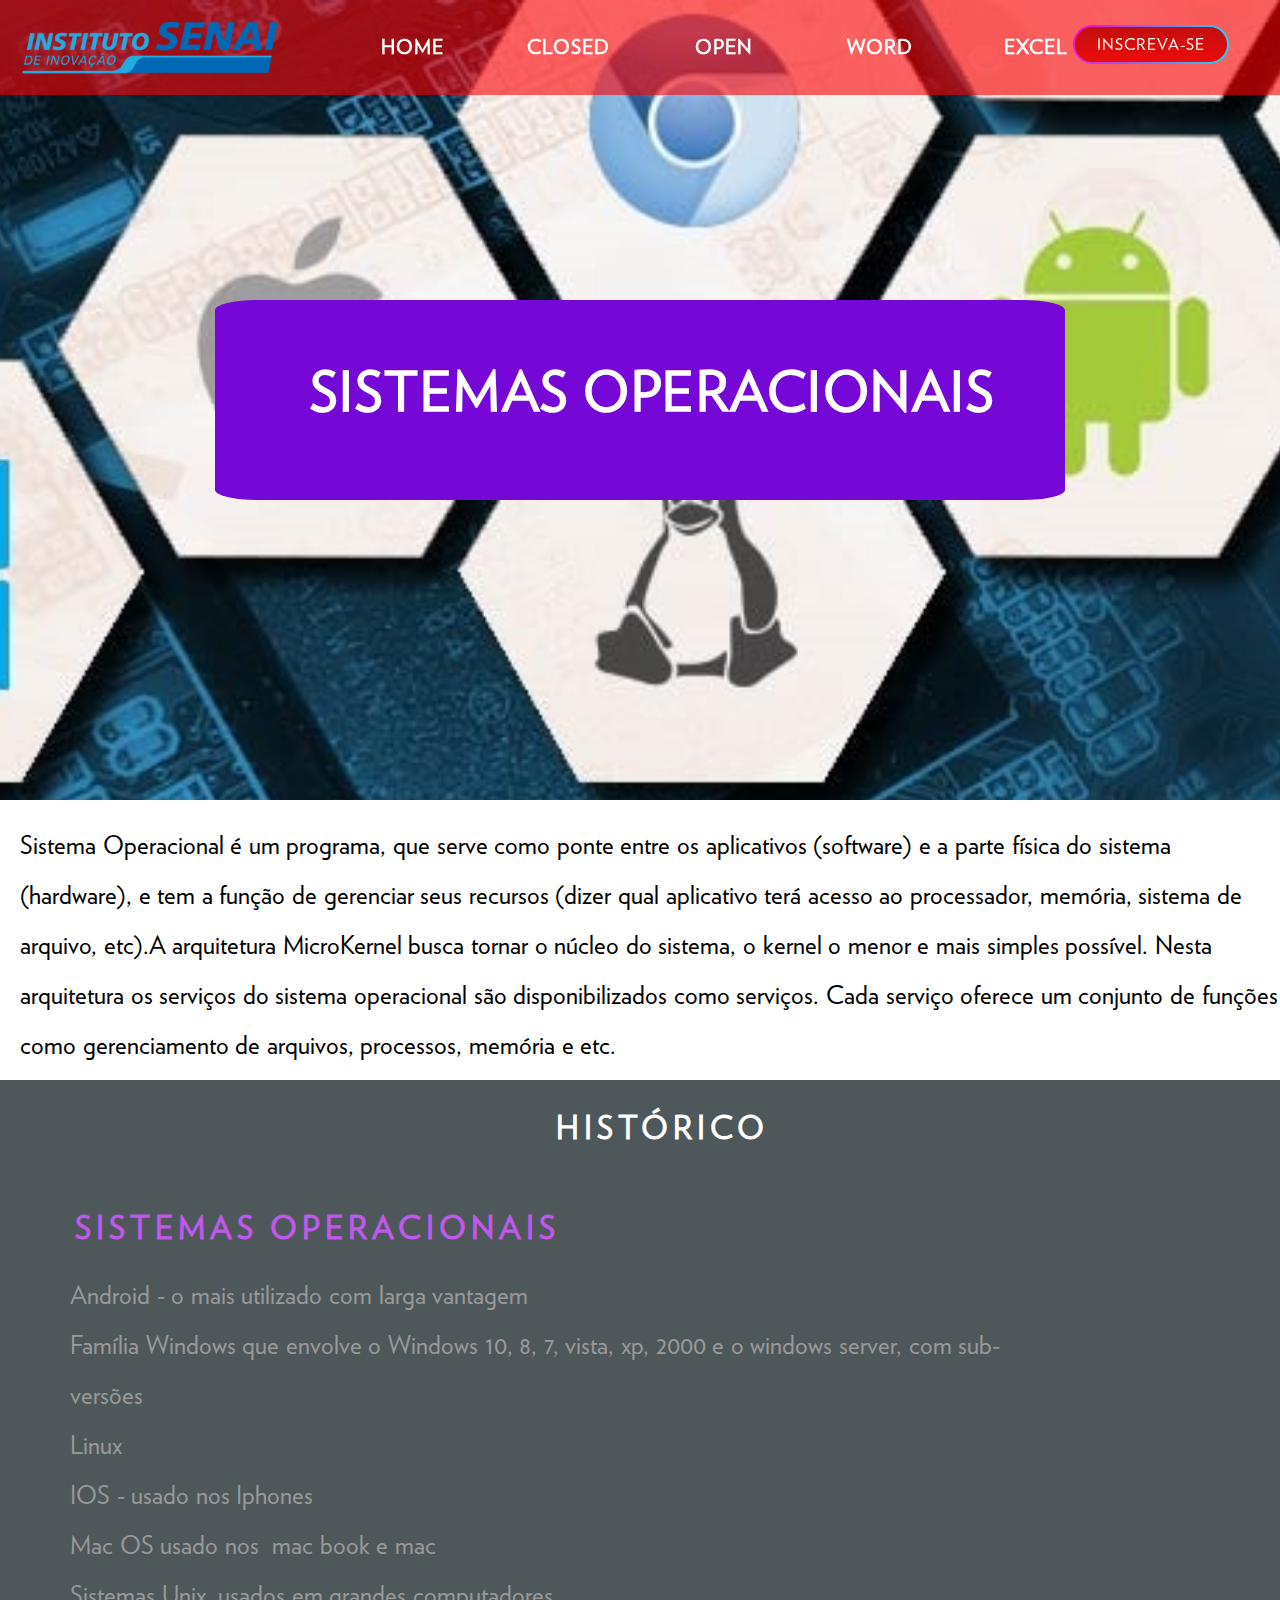
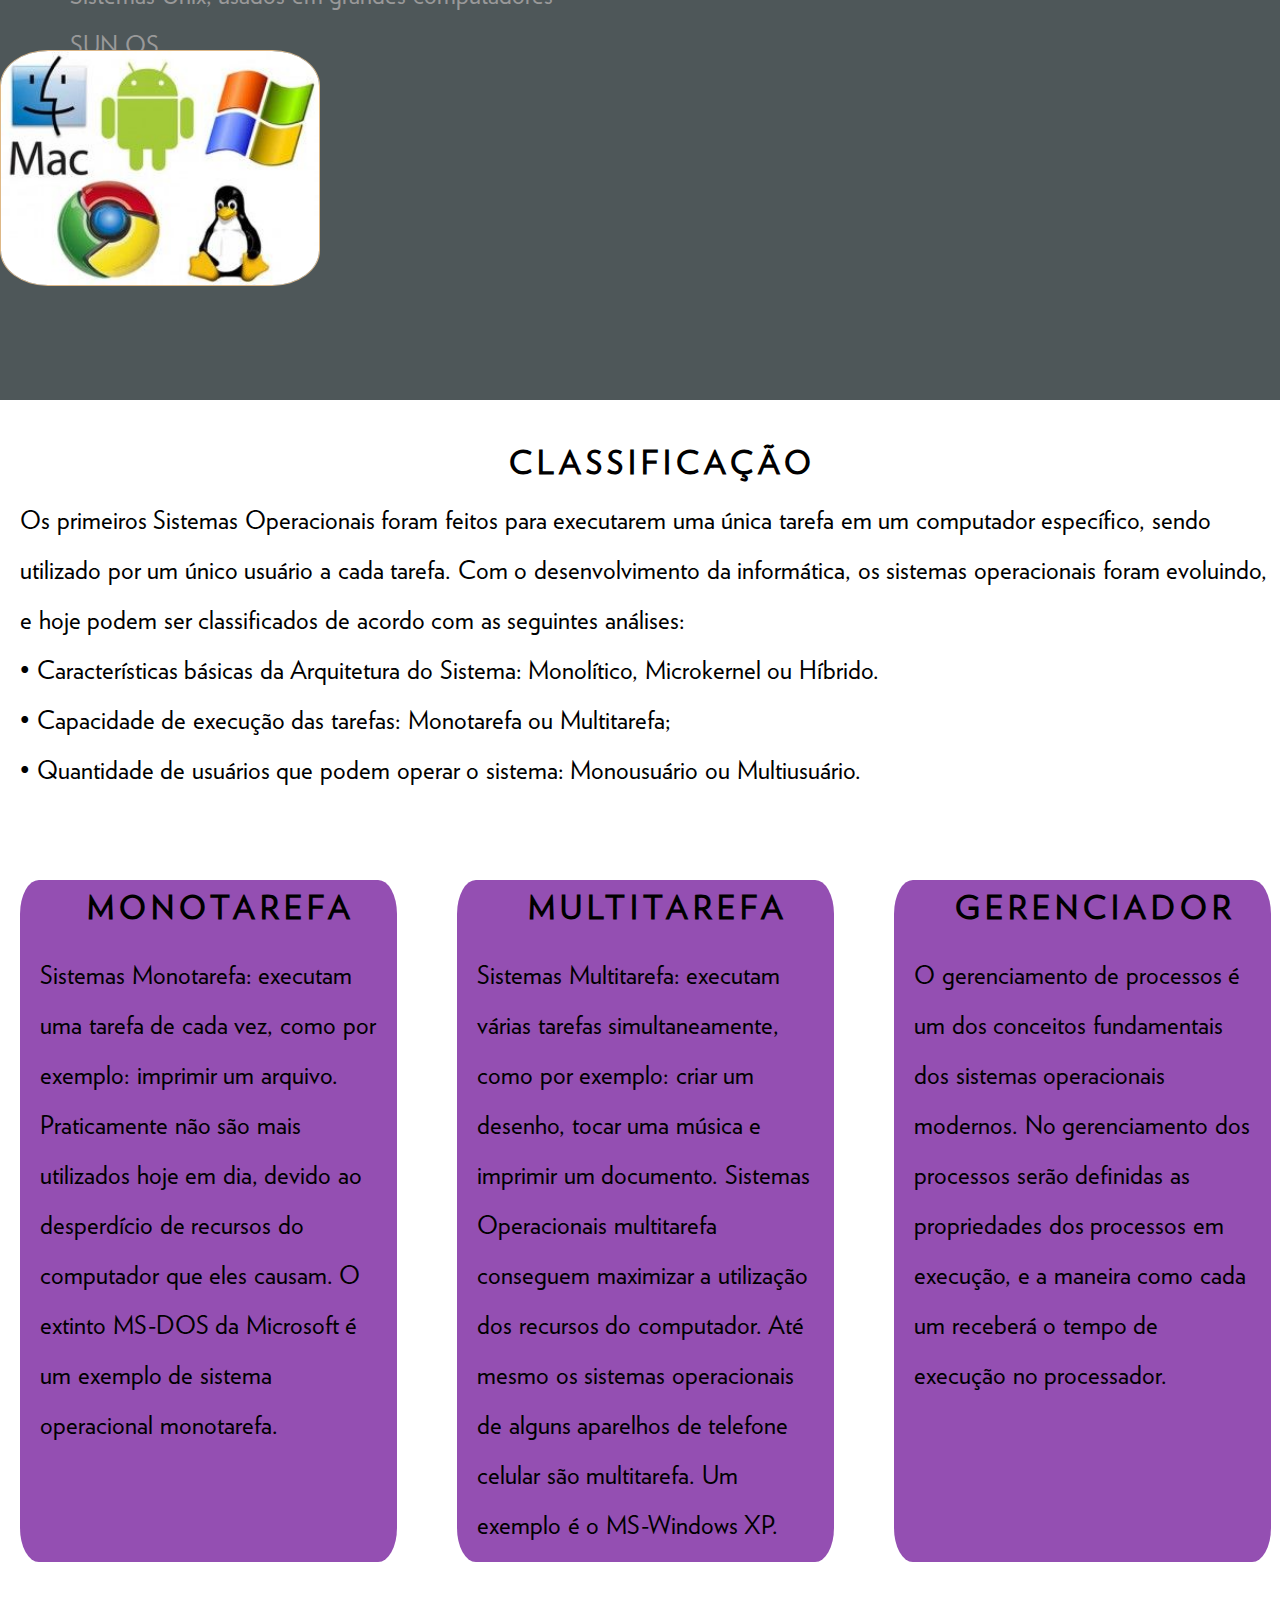
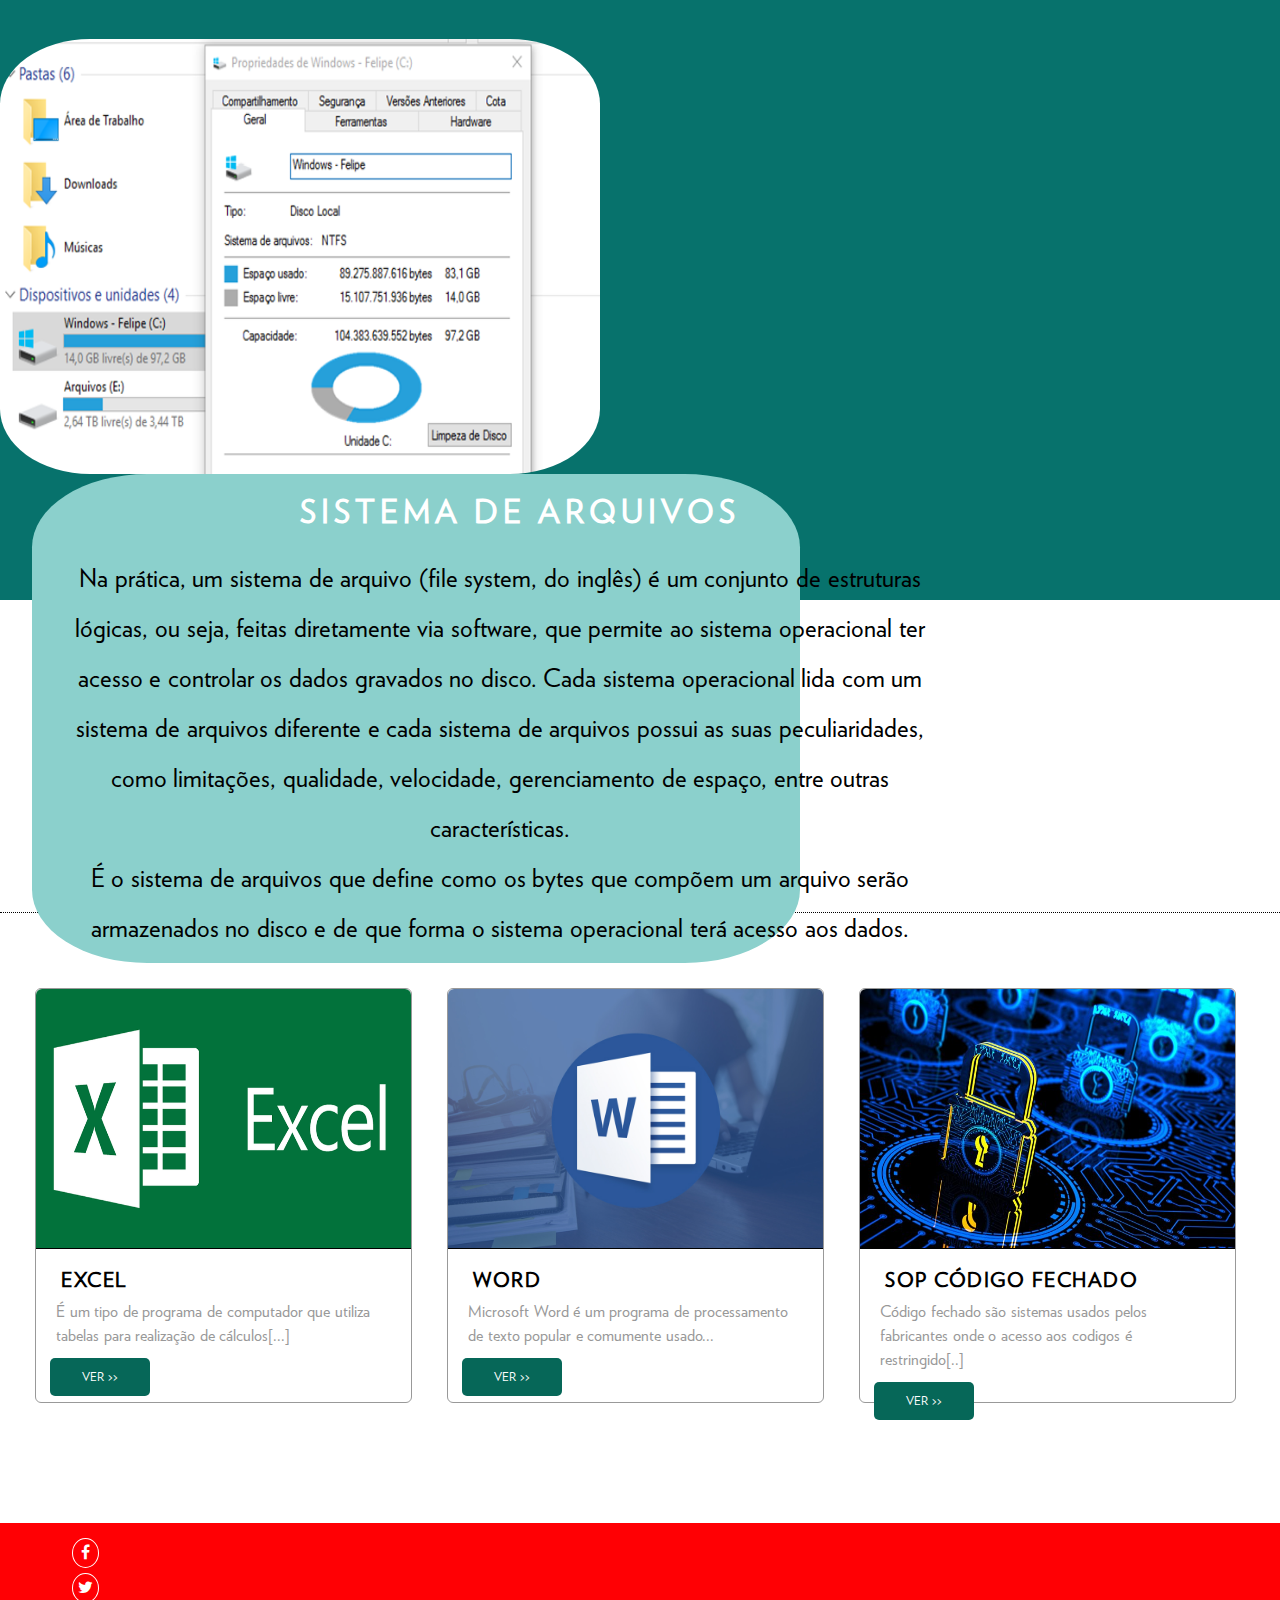
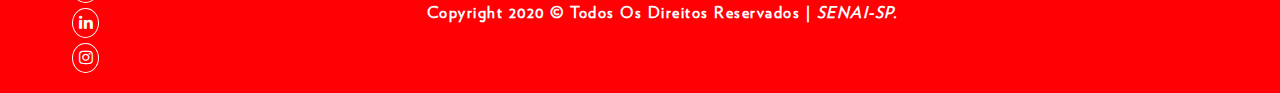
==== ProjetoSOPeHARE/index.html @ c6eef745 "trabalho" ====
<!DOCTYPE html>
<html lang="pt-br">
    <head>
        <meta charset="utf-8">
        <title>Arquitetura Sistemas Operacionais</title>
        <link rel="stylesheet" type="text/css" href="css/style.css">
        <link rel="stylesheet" href="https://stackpath.bootstrapcdn.com/font-awesome/4.7.0/css/font-awesome.min.css">
    </head>
    <body>     
        <!--  Seção do Cabeçalho e do Menu  -->
         <div class="header">
            <div class="conteudo centerObject">
                <div class="logo">
                    
                </div>
                <div class="menuContentor">
                    <ul class="menuUl">
                        <li class="menuItens"><b><a href="index.html">HOME</a></b></li>
                        <li class="menuItens"><b><a href="SistemasOperacionais-CodigoFechado.html">CLOSED</a></b></li>
                        <li class="menuItens"><b><a href="SistemasOperacionais-CodigoAberto.html">OPEN</a></b></li>
                        <li class="menuItens"><b><a href="EditorDeTexto-Word.html">WORD</a></b></li>
                        <li class="menuItens"><b><a href="PlanilhasEletronicas.html">EXCEL</a></b></li>
                        <li class="siga-nos"><span><a href="https://www.youtube.com/channel/UCQTDY9m19yZ9aoUWFpxmfIw" target="_blank">INSCREVA-SE</a></span></li>
                    </ul>
                </div>
            </div>     
        </div>
        <!-- Banner -->       
        <div id="bannerMichel">
            <div id="bannerTextoMichel" class="centerObject">
                <h1>Sistemas Operacionais</h1> 
            </div>
        </div>      
            
<!-- Conteúdo SOP -->
        <div id="sobreMichel" class="alturaAutomatica">
            <div class="conteudo centerObject">
                <p>
                   Sistema Operacional é um programa, que serve como ponte entre os aplicativos (software) e a parte física do sistema (hardware), e tem a função de gerenciar seus recursos (dizer qual aplicativo terá acesso ao processador, memória, sistema de arquivo, etc).A arquitetura MicroKernel busca tornar o núcleo do sistema, o kernel o menor e mais simples possível. Nesta arquitetura os serviços do sistema operacional são disponibilizados como serviços. Cada serviço oferece um conjunto de funções como gerenciamento de arquivos, processos, memória e etc.
                </p>
            </div>
        </div>
        <!-- Conteudo Histórico -->
        <div id="historico" class="alturaAutomatica">
            <div class="assunto">
                <div class="conteudo centerObject">
                    <h2>Histórico</h2>
                </div>
            </div>
            <div id="texto">
                <div class="conteudo centerObject">
                    <h2>Sistemas Operacionais</h2>
                        <p>
                            Android - o mais utilizado com larga vantagem<br>
                            Família Windows que envolve o Windows 10, 8, 7, vista, xp, 2000 e o windows server, com sub-versões<br>
                            Linux<br> 
                            IOS - usado nos Iphones<br>
                            Mac OS usado nos  mac book e mac<br>
                            Sistemas Unix, usados em grandes computadores<br>SUN OS 
                        </p>
                </div>
            </div>
            <div id="textoImagem">
                <img src="imagens/historico.jpg" id="imagemHistorico" class="alturaAutomatica">
            </div>
        </div>
        
<!-- Conteudo Classificação -->
        <div id="classificacao" class="alturaAutomatica">
            <div class="assunto">
                <div class="conteudo centerObject">
                    <h1>Classificação</h1>
                      <p>
                    Os primeiros Sistemas Operacionais foram feitos para executarem uma única tarefa em um computador específico, sendo utilizado por um único usuário a cada tarefa. Com o desenvolvimento da informática, os sistemas operacionais foram evoluindo, e hoje podem ser classificados de acordo com as seguintes análises:<br>
                    • Características básicas da Arquitetura do Sistema: Monolítico, Microkernel ou Híbrido.<br>
                    • Capacidade de execução das tarefas: Monotarefa ou Multitarefa;<br>
                    • Quantidade de usuários que podem operar o sistema: Monousuário ou Multiusuário.<br>
                    </p>
                </div>
            </div>
        </div>
        <div id="topicos">
            <div class="conteudo centerObject">
               <div id="monotarefa">
                    <h2>Monotarefa</h2>
                        <p>
                            Sistemas Monotarefa: executam uma tarefa de cada vez, como por exemplo: imprimir um arquivo. Praticamente não são mais utilizados hoje em dia, devido ao desperdício de recursos do computador que eles causam. O extinto MS-DOS da Microsoft é um exemplo de sistema operacional monotarefa.
                        </p>
                </div>
                <div id="multitarefa">
                    <h2>Multitarefa</h2>
                        <p>
                            Sistemas Multitarefa: executam várias tarefas simultaneamente, como por exemplo: criar um desenho, tocar uma música e imprimir um documento. Sistemas Operacionais multitarefa conseguem maximizar a utilização dos recursos do computador. Até mesmo os sistemas operacionais de alguns aparelhos de telefone celular são multitarefa. Um exemplo é o MS-Windows XP.
                        </p>
                </div>
                <div id="gerenciador">
                    <h2>Gerenciador</h2>
                        <p>
                            O gerenciamento de processos é um dos conceitos fundamentais dos sistemas operacionais modernos. No gerenciamento dos processos serão definidas as propriedades dos processos em execução, e a maneira como cada um receberá o tempo de execução no processador.
                        </p>
                </div>
            </div>
        </div>
        <div id="sistemaDeArquivos">
            <div id="sistemaImagem">
                <img src="imagens/sistemaDeArquivos.png" id="sistemaImagem">
            </div>
            <div id="sistemaTexto">
                <div id="titulo">
                    <div class="conteudo centerObject">
                        <h1>Sistema De Arquivos</h1>
                             <p>
                                 Na prática, um sistema de arquivo (file system, do inglês) é um conjunto de estruturas lógicas, ou seja, feitas diretamente via software, que permite ao sistema operacional ter acesso e controlar os dados gravados no disco.

                                 Cada sistema operacional lida com um sistema de arquivos diferente e cada sistema de arquivos possui as suas peculiaridades, como limitações, qualidade, velocidade, gerenciamento de espaço, entre outras características.<br>É o sistema de arquivos que define como os bytes que compõem um arquivo serão armazenados no disco e de que forma o sistema operacional terá acesso aos dados.
                            </p>
                    </div>
                </div>
            </div>
        </div>
        <!--  Seção Produtos  -->
        <div class="produto">
            <div class="conteudo centerObject">
                <div class="section">
                    <div class="produtoImage centerObject">
                        <img src="imagens/excel.png">
                    </div>
                    <div class="produtoText">
                        <h1>Excel</h1>
                        <p>
                            É um tipo de programa de computador que utiliza tabelas para realização de cálculos[...]
                        </p>
                        <div class="bottom">
                            <a href="PlanilhasEletronicas.html">
                            <p>VER >></p>
                            </a>
                        </div>
                    </div>
                </div>
                <div class="section">
                    <div class="produtoImage centerObject">
                        <img src="imagens/BannerWord.jpg">
                    </div>
                    <div class="produtoText">
                        <h1>Word</h1>
                        <p>
                            Microsoft Word é um programa de processamento de texto popular e comumente usado...
                        </p>
                        <div class="bottom">
                            <a href="EditorDeTexto-Word.html">
                            <p>VER >></p>
                            </a>
                        </div>
                    </div>
                </div>
                 <div class="section">
                    <div class="produtoImage centerObject">
                        <img src="imagens/codigoFechado.jpg">
                    </div>
                    <div class="produtoText">
                        <h1>SOP Código Fechado</h1>
                        <p>
                            Código fechado são sistemas usados pelos fabricantes onde o acesso aos codigos é restringido[..]
                        </p>
                        <div class="bottom">
                            <a href="SistemasOperacionais-CodigoFechado.html">
                            <p>VER >></p>
                            </a>
                        </div>
                    </div>
                </div>
            </div>
        </div>     
     <!-- Seção  do Rodapé  -->
        <div class="footer">
            <div class="conteudo centerObject">
                <div class="social-icons">
                    <ul>
                        <li><a href="https://pt-br.facebook.com/senaijandira/" target="-blank"><i class="fa fa-facebook"></i></a></li>
                        <li><a href="https://twitter.com/senaijandira" target="_blank"><i class="fa fa-twitter"></i></a></li>
                        <li><a href="https://www.linkedin.com/school/senai-jandira/" target="_blank"><i class="fa fa-linkedin"></i></a></li>
                        <li><a href="https://www.instagram.com/senaijandira/" target="_blank"><i class="fa fa-instagram"></i></a></li>
                    </ul>
                </div>
                 <div class="copy centerObject">
                     <h4>
                        Copyright 2020 © Todos os direitos reservados | <i>SENAI-SP.</i>
                     </h4>
                </div>
            </div>
        </div>
    </body>
</html>
---- ProjetoSOPeHARE/css/style.css ----
/*   Matheus Henrique
------------------------------------------------------

 Import font para o site */
@font-face{
    font-family: verlag;
    src: url(../fonts/Verlag-Book.otf)
}
/*Reset do CSS */
*{
    margin: 0px;
    padding: 0px;
    box-sizing: border-box;
}
/*BODY*/
.body{
    background-color: #2F4F4F;
}
/* CLASSES GLOBAIS */
.conteudo{
    width: 1300px;
    height: inherit;
    padding-top: 10px;
}
.centerObject{
    margin-left: auto;
    margin-right: auto;
}
p{
    font-family: verlag, Arial, sans-serif;
    font-size: 22px;
    line-height: 1.5;
    letter-spacing: 0.0px;
    padding-left: 20px;
    padding-right: 20px;
    padding-top: 10px;
    padding-bottom: 10px;
    text-align: justify;
    word-spacing: 0.6px;
}
h1, h2, h4{
    font-family: verlag, Arial, sans-serif;
    font-size: 28px;
    color: #000;
    width: 100%;
    height: 50px;
    padding-top: 8px;
    padding-left: 25px;
    letter-spacing: 1.5px;
    text-align: justify;
    text-transform: uppercase;
}
h2{
    text-align: center;
}
h4{
    font-size: 16px;
    color: #fff;
    text-align: center;
    text-transform: capitalize;
}
.alturaAutomatica{
    height: auto;
    overflow: hidden;
}
a:link, a:visited, a:active{
    text-decoration: none;
    color: #fff;
}
/*SEÇÃO DO HEADER PARA TODAS AS PÁGINAS*/
.header{
    width: 100%;
    height: auto;
    position: fixed;
    background-color: RGBA(255,0,4,0.6);
}
.logo{
    width: 300px;
    min-height: 75px;
    background-image: url(../imagens/logo.png);
    background-repeat: no-repeat;
    background-position: left;
    background-size: cover;  
    float: left;
}
.menuContentor{
    width: 870px;
    min-height: 80px;
    margin-top: 5px;
    margin-left: 6px;
    float: left;
}
.menuUl{
    width: 100%;
    height: auto;
}
.menuItens{
    width: 100px;
    height: 50px;
    float: left;
    margin-top: 5px;
    margin-left: 56px;
    text-align: center;
    padding-top: 15px;
    font-family: verlag, Arial, sans-serif;
    font-size: 20px;
    letter-spacing: 1px;
    color: #fff;
    list-style: none;
}
.menuItens:hover{
    background-color: #068B65;
    cursor: pointer;
    border-radius: 12px;
    transition: 1s;
}
.siga-nos{
    top: 25px;
    right: 1px;
    position: absolute;
    text-decoration: none;
    color: #fff;
    border: 2px solid transparent;
    border-radius: 20px;
    background-image: linear-gradient(#C00E0E, #EF0B0B), radial-gradient(circle at top left, #fd00da, #19d7f8);
    background-origin: border-box;
    background-clip: content-box, border-box;
    margin-right: 50px;
    font-family: verlag;
    font-size: 16px;
    letter-spacing: 1px;
    list-style: none;
}
.siga-nos span{
    display: block;
    padding: 8px 22px;
    cursor: pointer;
}
/*SEÇÃO DO BANNER*/
#banner{
    width: 100%;
    min-height: 450px;
    background-color: RGBA(13, 196, 217,0.7);
    background-image: url(../imagens/linux.jpg);
    background-repeat: no-repeat;
    background-position: bottom;
    background-size: cover;
    background-attachment: fixed;
    padding-top: 130px; 
    border-color: #999;
    border-bottom: 1px dashed;
}
.bannerText{
    width: 800px;
    height: 60px;
    margin-top: 85px;
    background-color: #FAE81C;
}
.bannerText h1{
    font-size: 36px;
    text-align: center;
}
/*SEÇÃO SOBRE CODIGO ABERTO*/
.sobreConteudo{
    width: 75%;
    height: auto;
    overflow: hidden;
    background-color: #fff;
    margin-top: -80px;
    padding-bottom: 20px;
    border: 1px solid;
    border-color: #ad03fc;
    border-radius: 20px;
}
#definicao p{
    width: 1150px;
    margin-top: 25px;
    margin-left: 10px;
    margin-right: 50px;
    line-height: 2;
}
.divFormacaoColuna1, .divFormacaoColuna2, .divFormacaoColuna3{
    width: 360px;
    height: auto;
    float: left;
    border-radius: 5%;
    margin-left: 15px;
    margin-right: 15px;
    border: 1px solid;
    border-color: #ad03fc;
    background-color: #DDD01D;
}
.divFormacaoColuna1 h1, h2{
    font-size: 22px;
    margin-bottom: 15px;
    text-align: left;
}
.divFormacaoColuna1 p{
    font-size: 22px;
    margin-bottom: 10px;
    text-align: left;
}
.divFormacaoColuna2{
    width: 550px;
    height: auto;
}
.divFormacaoColuna2 h1, h2{
    font-size: 22px;
    margin-bottom: 10px;
    text-align: center;
}
.divFormacaoColuna2 p{
    font-size: 22px;
    margin-bottom: 10px;
    text-align: left;
}
.divFormacaoColuna3{
    width: 550px;
    height: auto;
}
.divFormacaoColuna3 h1, h2{
    font-size: 22px;
    margin-bottom: 10px;
    text-align: center;
}
.divFormacaoColuna3 p{
    font-size: 22px;
    margin-bottom: 10px;
    text-align: left;
}
.imageColuna{
    width: 1180px;
    min-height: 100px;
    clear: both;
    
    background-color: coral;
}
.imageLinux{
    width: 1185px;
    min-height: 100px;
    margin-bottom: 10px;
    margin-top: 30px;
    clear: both; 
    
    background-color: aqua;
}
.imageNaColuna{
    width: 500px;
    min-height: 280px;
    margin-left: 20px;
}
.imageNaLinhaUnica{
    width: 420px;
    height: 250px;
    margin-left: 350px;
}
#imageVirtualBox{
    width: 420px;
    height: 250px;
    margin-left: 350px;
    border: 1px solid;
}
#imageAtualizacao{
    width: 420px;
    height: 200px;
    margin-left: 35px;
    border: 1px solid;
}
.unicaLinha, .unicaLinha2{
    width: 1180px;
    height: 455px;
    clear: both;
    padding-top: 40px;
}
.unicaLinha2{
    height: 650px;
    word-spacing: 15px;
}
.unicaLinha h1{
    color: #fff;
    font-size: 28px;
    margin-bottom: 10px;
    text-align: center;
    background-color: #6A19F8;
}
.unicaLinha p{
     font-size: 22px;
    margin-bottom: 10px;
    text-align: left;
}
.unicaLinha2 h1{
    color: #fff;
    font-size: 28px;
    margin-bottom: 10px;
    text-align: center;
    background-color: #6A19F8;
}
.unicaLinha2 p{
     font-size: 22px;
    margin-bottom: 10px;
    text-align: left;
    line-height: 2;
}
/*SEÇÃO PRODUTO DO SITE*/
.produto{
    width: 100%;
    height: auto;
    overflow: hidden;
    padding-bottom: 120px;
    border-top: dotted 1px;
    background-color: #fff;
}
.section{
    width: 29%;
    height: auto;
    border: 1px solid;
    border-color: #999;
    border-radius: 6px;
    background-color: #fff; 
    float: left; 
    margin-top: 65px;
    margin-left: 35px;
}
.produtoImage{
    width: 100%;
    height: 260px;
}
.produtoImage img{
    width: inherit;
    height: inherit;
    border-bottom: 1px solid;
    border-top-left-radius: 6px;
    border-top-right-radius: 6px;
}
.produtoText{
    width: 100%;
    height: 142px;
}
.produtoText h1{
    font-size: 20px;
    height: 30px;
    margin-bottom: 0px;
    margin-top: 11px;
}
.produtoText p{
    color: #999;
    text-align: left;
    font-size: 16px;
}
.bottom{
    width: 100px;
    min-height: 35px;
    margin-left: 14px;
    border-radius: 5px;
    background-color: #066758;
}
.bottom p{
    font-size: 12px;
    color: #fff;
    text-align: center;
}
/*SEÇÃO DO RODAPÉ PARA TODAS AS PÁGINAS*/
.footer{
    width: 100%;
    height: 170px;
    background-color: RGBA(255,0,4,1);
}
.social-icons{
    left: 72px;
    position: absolute;
}
.social-icons ul li{
    list-style: none;
    margin-top: 5px;
    text-align: center;
}
.social-icons ul li a{
    color: #fff;
    border-radius: 50%;
    border: 1px solid #fff;
    padding: 5px;
    display: block;
}
.copy{
    width: 720px;
    height: 50px;
    margin-top: 62px;
}

/*Michael (Maycon)*/

/*SEÇÃO DO BANNER*/
#bannerInicio{
    width: 100%;
    height: 800px;
    background-image: url(../imagens/BannerWord.jpg);
    background-repeat: no-repeat;
    background-position: center;
    background-size: cover;
    background-attachment: fixed;
    padding-top: 130px; 
    border-color: #999;
    border-bottom: 1px dashed;
}
#BannerTexto{
    width: 800px;
    height: 165px;
    margin-top: 175px;
    border-radius: 5%;
    background-color: #FAE81C;
}
#BannerTexto h1{
    font-size: 69px;
    text-align: center;
}
/*SEÇÃO SOBRE SOP*/
#sobre{
    width: 100%;
    height: 3500px;
    background-color: #0F9DE9;
}
#topico p{
    width: 100%;
    margin-top: 25px;
    font-size: 28px;
    line-height: 2;
    background-color: antiquewhite;
}
#informations{
    width: 100%;
    background-color: #EBF3F8;
}
#informations h1{
    width: 100%;
    height: 55px;
    margin-top: 50px;
    margin-bottom: 50px;
    font-size: 38px;
    text-align: center;
    background-color: aqua;

}
#Informations p{
    width: 100%;
    text-align: center; 
    font-size: 50px;
    margin-top: 25px;
    line-height: 2;
    background-color: darkblue;
}
#informations img{
    width: 700px;
    height: 400px;
    margin-left: 300px;
    margin-right: 300px;
    margin-top: 5px;
    margin-bottom: 35px;
    border-radius: 5%;
}

/*Michel Araujo*/

/*BANNER*/
#bannerMichel{
    width: 100%;
    height: 800px;
    background-image: url(../imagens/sistemasOperacionais.jpg);
    background-repeat: no-repeat;
    background-position: top;
    background-size: cover;
    background-attachment: fixed;
    padding-top: 300px;
}
#bannerTextoMichel{
    width: 850px;
    height: 200px;
    padding-top: 50px;
    border-radius: 5%; 
    background-color: #7608D7;
}
#bannerTextoMichel h1{
    text-align: center; 
    font-size: 55px;
    color: #fff;
}
/* Conteúdo SOP */
#sobreMichel{
    width: 100%;
    min-height:200px;
}
#sobreMichel p{
    width: 100%;
    font-size: 25px;
    line-height: 2;
    text-align: left; 
}
#historico{
    width: 100%;
    padding-top: 10px;
    background-color: #4E5759;
}
.assunto{
    width: 100%;
    height: 100px;
    text-align: center;
}
.assunto p{
    width: 100%;
    font-size: 25px;
    line-height: 2;
    text-align: left;
}
.assunto h1{
    font-size: 32px;    
    text-align: center;
    letter-spacing: 5px;
}
.assunto h2{
    font-size: 32px;
    color: #fff;
    text-align: center;
    letter-spacing: 5px;
}
#texto{
    width: 1000px;
    height: 420px;
    float: left;
    margin-left: 50px;
    margin-right: 50px;
    padding-bottom: 50px;
}
#texto h2{
    width: 1000px;
    color: #C058EC;
    font-size: 32px;
    text-align: justify;
    letter-spacing: 5px;
}
#texto p{
    width: 1000px;
    color: #999;
    border-radius: 5%;
    text-align: left;
    font-size: 25px;
    line-height: 2;
}
#textoImagem{
    width: 25%;
    height: 350px;
    margin-top: 40px;
    float: left; 
}
#imagemHistorico{
    width: 100%;
    border: 1px solid;
    border-color: burlywood;
    border-radius: 15%;
}
/* Conteudo Classificação */
#classificacao{
    width: 100%;
    min-height: 470px;
    padding-top: 25px;
}
#topicos{
    width: 100%;
    height: 730px;
}
#monotarefa, #multitarefa, #gerenciador{
    width: 29%;
    height: 682px;
    border-radius: 5%;
    margin-left: 20px;
    margin-right: 40px;
    float: left;
    background-color: #944FB2;
}
#gerenciador{
    margin-right: 20px;   
}
#monotarefa h2{
    font-size: 32px;    
    text-align: center;
    letter-spacing: 5px;
}
#monotarefa p{
    width: 100%;
    font-size: 25px;
    line-height: 2;
    text-align: left; 
}
#multitarefa p{
    width: 100%;
    font-size: 25px;
    line-height: 2;
    text-align: left;
}
#multitarefa h2{
     font-size: 32px;    
    text-align: center;
    letter-spacing: 5px;
}
#gerenciador p{
    width: 100%;
    font-size: 25px;
    line-height: 2;
    text-align: left;
}
#gerenciador h2{
    font-size: 32px;    
    text-align: center;
    letter-spacing: 5px;
}
#sistemaDeArquivos{
    width: 100%;
    height: 600px;
    padding-top: 15px;
    background-color: #07726C;
}
#sistemaImagem{
    width: 600px;
    height: 435px;
    border-radius: 15%;
    margin-top: 12px;
    float: left; 
}
#sistemaTexto{
    width: 60%;
    height: 450px;
    margin-left: 32px;
    float: left; 
    padding-top: 12px;
}
#titulo{
    width: 100%;
    min-height: 450px;  
    border-radius: 15%;
    background-color: #8BD0CC;
}
#titulo h1{
    width: 950px;
    color: #fff;
    font-size: 32px;    
    text-align: center;
    margin-bottom: 9px;
    letter-spacing: 5px;
}
#titulo p{
    width: 72%; 
    font-size: 25px;
    line-height: 2;
    text-align: center;
}

/* Vinicius */

/*SEÇÃO DO BANNER*/
#bannerVinicius{
    width: 100%;
    height: 650px;
    background-image: url(../imagens/excel.png);
    background-repeat: no-repeat;
    background-position: center;
    background-size: cover;
    background-attachment: fixed;
    padding-top: 250px;    
}
#bannerTextoVinicius{
    width: 800px;
    height: 60px;
    background-color: #FAE81C;
}
#bannerTextoVinicius h1{
    font-size: 32px;
    text-align: center;
}
/*SEÇÃO SOBRE SOP*/
#sobreVinicius{
    width: 75%;
    height: 5050px;
    background-color: #fff;
    margin-top: -85px;
    border: 1px solid;
    border-color: #ad03fc;
    border-radius: 20px; 
}
#definicionExcel p{
    width: 1150px;    
    margin-top: 25px;
    margin-left: 10px;
    margin-right: 50px;
    line-height: 2;
}
.informationsVinicius{
    width: 100%;
    height: inherit;
    background-color: orange;
}
.informationsVinicius p{
    width: 100%;
    height: 250px;
    background-color: aqua;
}
.imagemVertical{
    width: 450px;
    height: 300px;
    float: right;
}

/*Matheus | Marcos*/

/*SEÇÃO DO BANNER*/
#bannerM{
    width: 100%;
    height: 800px;
    background-image: url(../imagens/codigoFechado.jpg);
    background-repeat: no-repeat;
    background-position: center;
    background-size: cover;
    background-attachment: fixed;
    padding-top: 140px;
}
#bannerTexto1{
    width: 800px;
    height: 240px;
    margin-top: 135px;
    background-color: RGBA(0,0,205,0.6)
}
#bannerTexto1 h1{
    font-size: 32px;
    text-align: center;
    color: #fff;
}
#bannerTexto1 p{
    color: #DCDCDC;
}
/*SEÇÃO SOBRE SOP*/
.sobreM{
    width: 100%;
    height: 300px;
    background-color: #fff;
    border-radius: 20px; 
    padding-top: 20px;
}
.definicaoM h1{
    font-size: 40px;
    text-align: center;
    margin-top: 20px;
}
.definicaoM p{
    color: #fff;
    font-size: 20px;
    margin-top: 40px;
    margin-left: 80px;
    text-align: justify;
    border-radius: 2%;
    background-color: #066758;
}
.navegacao{
    width: 100%;
    height: 730px;
    background-color: #363636;
}
.navegacao h1{
    font-size: 35px;
    color: #fff;
    text-align: center;
    padding-top: 50px;
}
.navegacao p{
    width: 980px;
    font-size: 20px;
    color: #fff;
    padding-top: 70px;
    margin-left: 335px;
}
.imagemDiretorio{
    width: 520px;
    height: 330px;
    margin-top: 45px;
}
/*Seção Com Imagem*/
.secaoImagem{
    width: 100%;
    height: 730px;
    background-image: url(../imagens/body.jpg);
    background-repeat: no-repeat;
    background-position: top;
    background-size: cover;
    background-attachment: fixed;
    padding-top: 70px;    
}
.SecaoTexto-imagem{
    width: 800px;
    height: 520px;
    margin-top: 2px;
    background-color: RGBA(255,69,0,0.6)
}
.SecaoTexto-imagem h1{
    font-size: 32px;
    text-align: center;
    margin-top: 50px;
    color: #fff;
}
.SecaoTexto-imagem p{
    color: #DCDCDC;
}
/*SEÇÃO PRODUTO DO SITE*/
#section{
    width: 28%;
    height: 510px;
    border: 1px solid;
    border-color: #999;
    border-radius: 6px;
    background-color: #fff; 
    float: left;    
    margin-top: 56px;
    margin-left: 30px;
    margin-right: 30px;
}
.subtitle{
    width: 100%;
    height: 110px;
}
.subtitle h1{
    text-align: left;
}
.produtoImagem{
    width: 90%;
    height: 155px;
    margin-left: 30px;
}
.produtoImagem img{
    width: inherit;
    height: inherit;
}
.produtoTexto{
    width: 100%;
    height: 142px;
}
.produtoTexto h1{
    font-size: 20px;
    height: 30px;
    margin-bottom: 0px;
    margin-top: 8px;
}
.produtoTexto p{
    color: #363636;
    margin-top: 15px;
    text-align: left;
    font-size: 16px;
}
.navegaca{
    width: 100%;
    height: 930px;
    background-color: #363636;
}
.navegaca h1{
    font-size: 35px;
    color: #fff;
    padding-top: 50px;
    margin-left: 525px;
}
.navegaca p{
    width: 980px;
    font-size: 20px;
    color: #fff;
    padding-top: 70px;
    margin-left: 335px;
}
.imagemNoCentro{
    width: 555px;
    height: 330px;
}
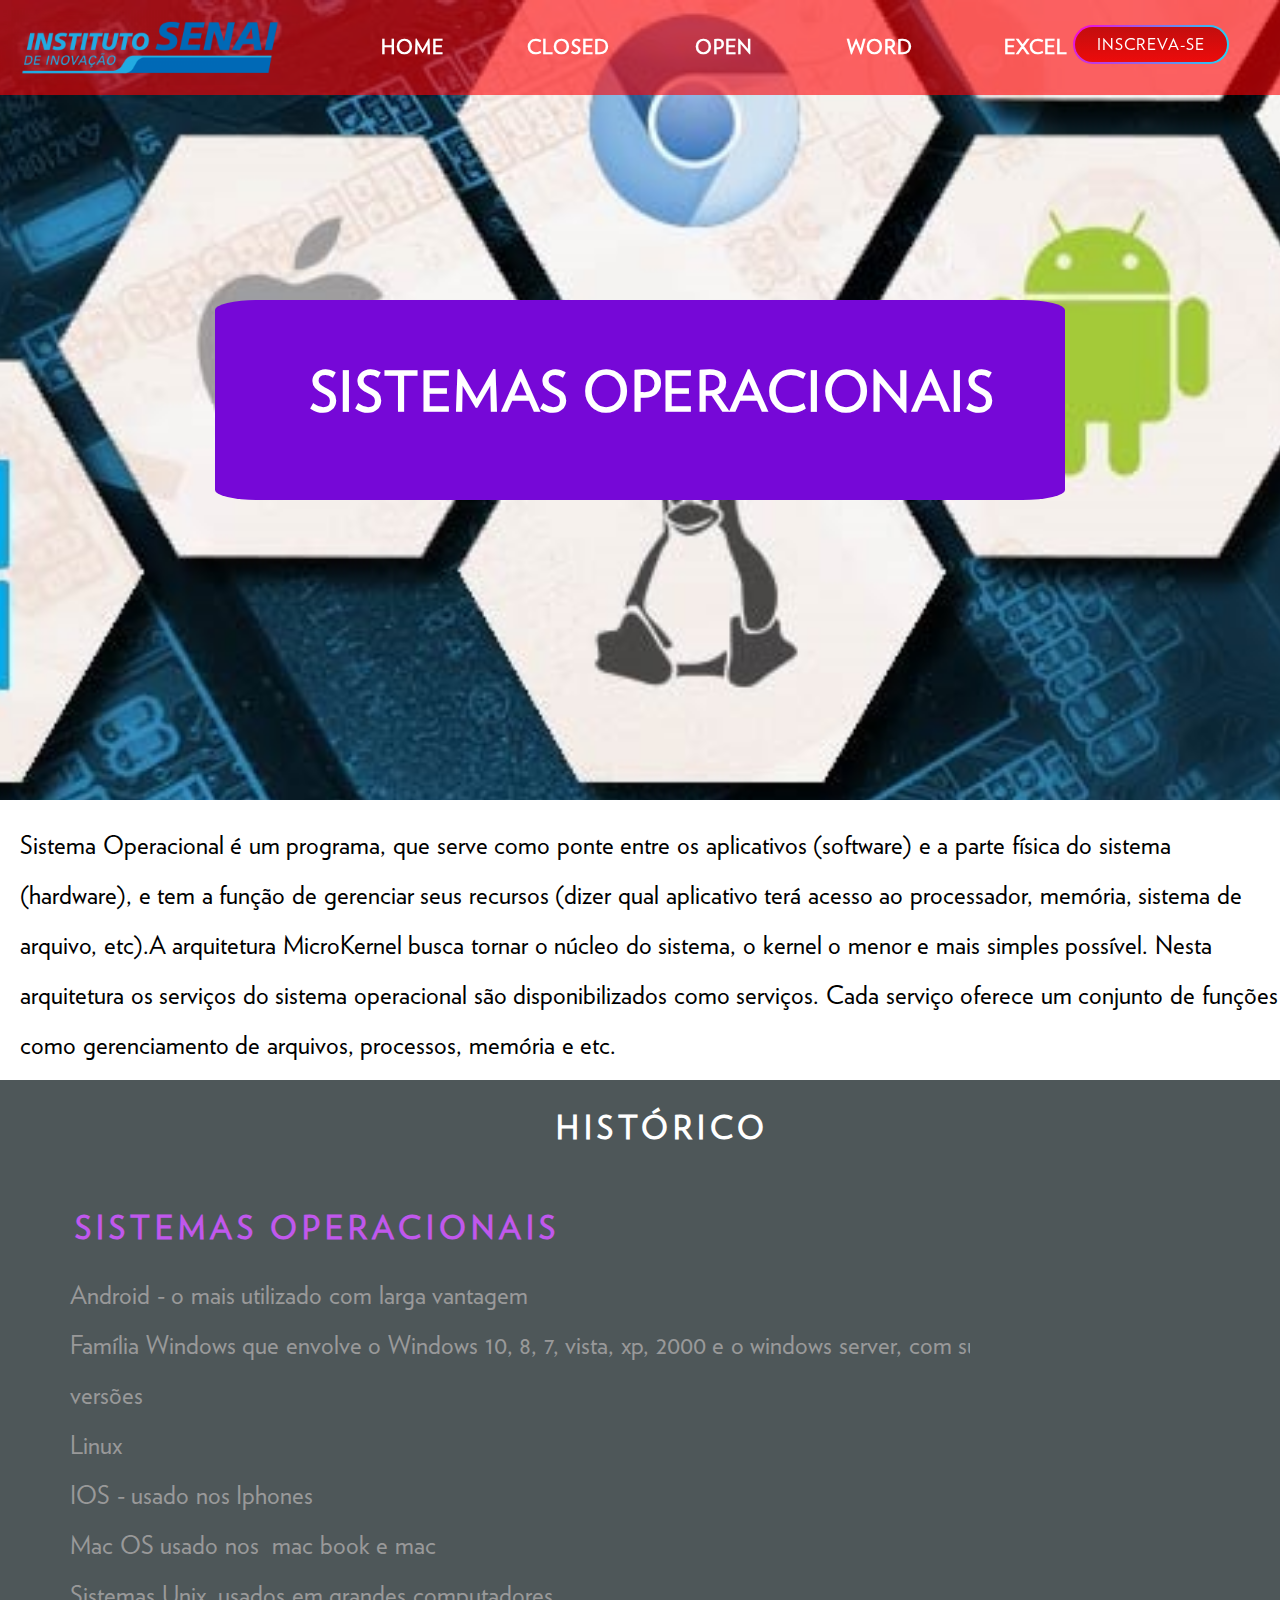
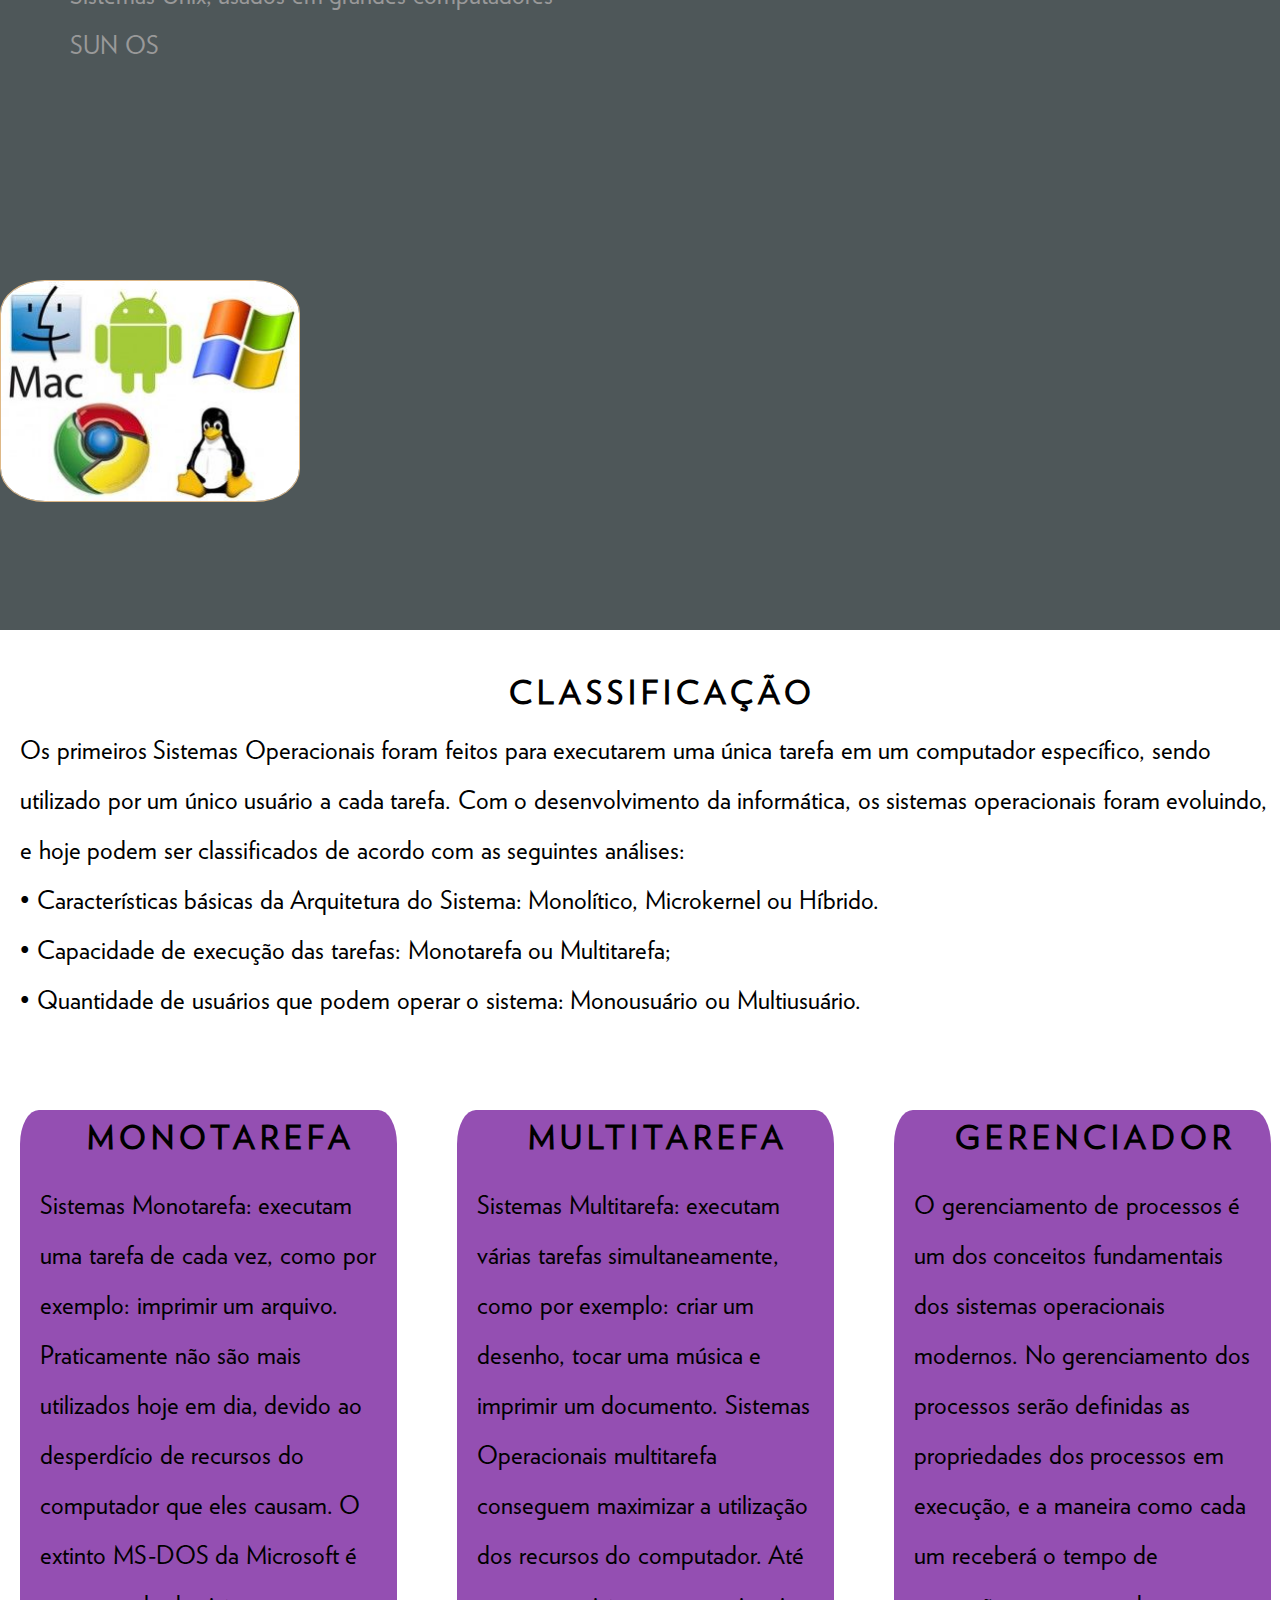
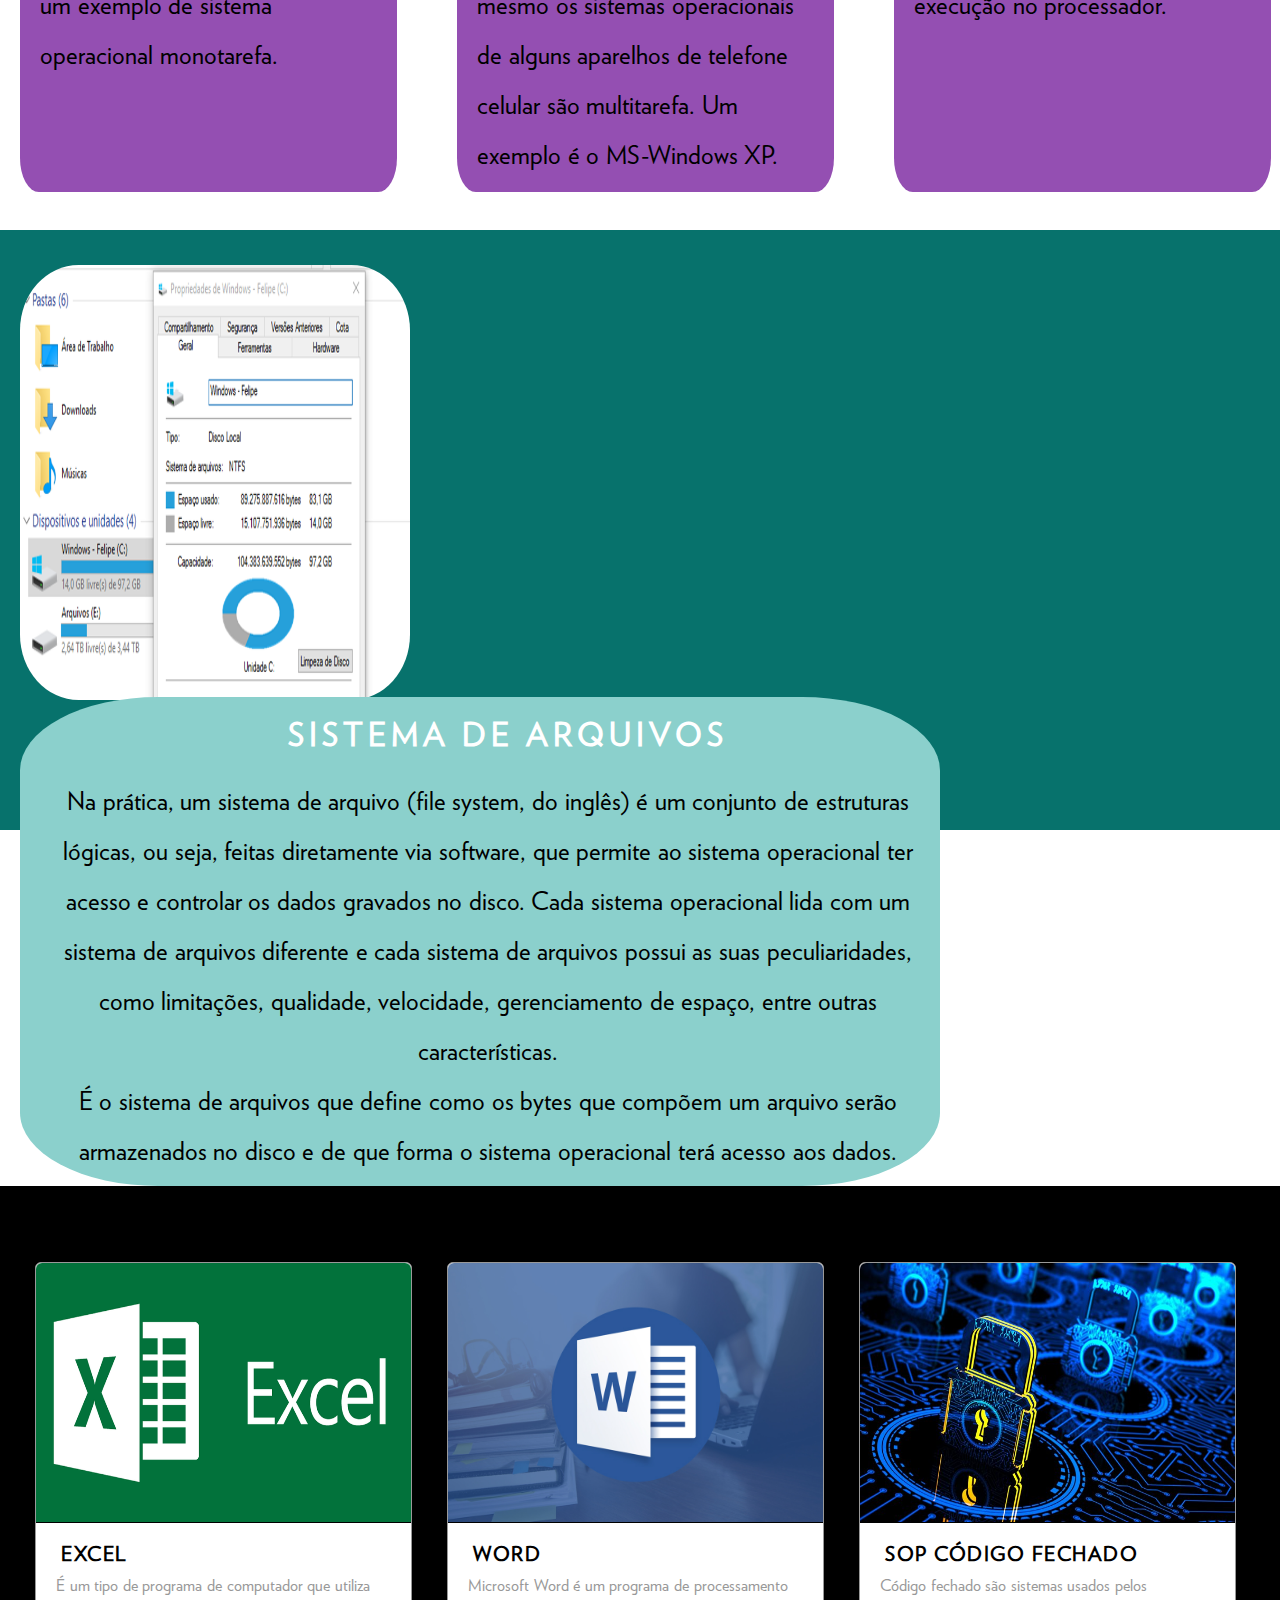
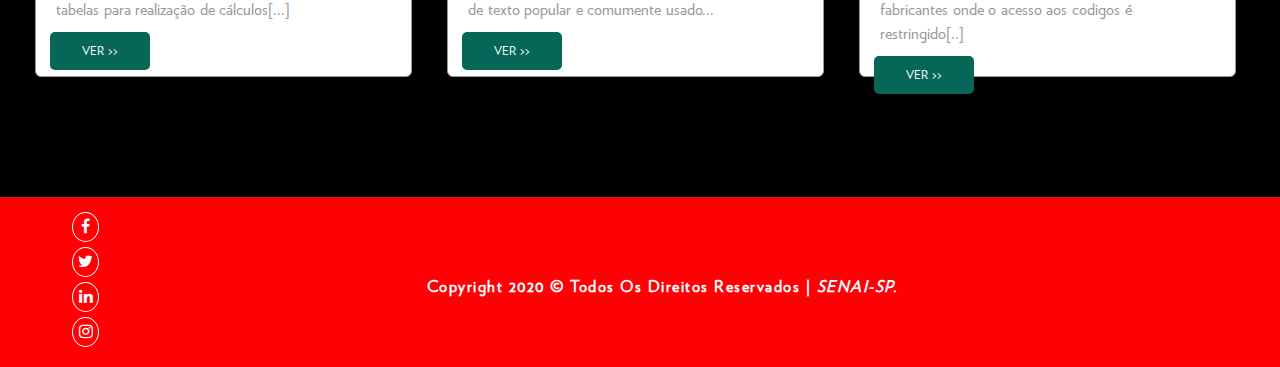
==== commit a5160f6f: "TrabalhoNovo" ====
--- a/ProjetoSOPeHARE/index.html
+++ b/ProjetoSOPeHARE/index.html
@@ -47,7 +47,7 @@
                     <h2>Histórico</h2>
                 </div>
             </div>
-            <div id="texto">
+            <div class="alturaAutomatica" id="texto">
                 <div class="conteudo centerObject">
                     <h2>Sistemas Operacionais</h2>
                         <p>
@@ -102,10 +102,10 @@
             </div>
         </div>
         <div id="sistemaDeArquivos">
-            <div id="sistemaImagem">
+            <div class="conteudo centerObject" id="sistemaImagem">
                 <img src="imagens/sistemaDeArquivos.png" id="sistemaImagem">
             </div>
-            <div id="sistemaTexto">
+            <div class="alturaAutomatica" id="sistemaTexto">
                 <div id="titulo">
                     <div class="conteudo centerObject">
                         <h1>Sistema De Arquivos</h1>
--- a/ProjetoSOPeHARE/css/style.css
+++ b/ProjetoSOPeHARE/css/style.css
@@ -162,7 +162,7 @@
 }
 /*SEÇÃO SOBRE CODIGO ABERTO*/
 .sobreConteudo{
-    width: 75%;
+    width: 90%;
     height: auto;
     overflow: hidden;
     background-color: #fff;
@@ -308,7 +308,7 @@
     overflow: hidden;
     padding-bottom: 120px;
     border-top: dotted 1px;
-    background-color: #fff;
+    background-color: #000;
 }
 .section{
     width: 29%;
@@ -522,8 +522,8 @@
     letter-spacing: 5px;
 }
 #texto{
-    width: 1000px;
-    height: 420px;
+    width: 920px;
+    min-height: 420px;
     float: left;
     margin-left: 50px;
     margin-right: 50px;
@@ -545,10 +545,11 @@
     line-height: 2;
 }
 #textoImagem{
-    width: 25%;
+    width: 300px;
     height: 350px;
     margin-top: 40px;
     float: left; 
+    margin-top: 150px;
 }
 #imagemHistorico{
     width: 100%;
@@ -618,18 +619,20 @@
     background-color: #07726C;
 }
 #sistemaImagem{
-    width: 600px;
+    width: 390px;
     height: 435px;
     border-radius: 15%;
-    margin-top: 12px;
+    margin-top: 5px;
+    margin-left: 10px;
     float: left; 
 }
 #sistemaTexto{
-    width: 60%;
-    height: 450px;
-    margin-left: 32px;
+    width: 920px;
+    min-height: 450px;
+    margin-left: 20px;
     float: left; 
     padding-top: 12px;
+   
 }
 #titulo{
     width: 100%;
@@ -676,14 +679,20 @@
 }
 /*SEÇÃO SOBRE SOP*/
 #sobreVinicius{
-    width: 75%;
-    height: 5050px;
+    width: 100%;
+    height: 3250px;
     background-color: #fff;
     margin-top: -85px;
     border: 1px solid;
     border-color: #ad03fc;
     border-radius: 20px; 
 }
+
+#planilhasExcel{
+    width: 100%
+    height: 300px;
+}
+
 #definicionExcel p{
     width: 1150px;    
     margin-top: 25px;
@@ -691,10 +700,76 @@
     margin-right: 50px;
     line-height: 2;
 }
+
+#formatacionCelulas{
+    width: 70%;
+    height: 290px;
+    float: left;
+}
+
+#formatacionImagem{
+    width: 30%;
+    height: 310px;
+    background-image: url(../imagens/imagem2.png);
+    background-position: right;
+    padding-top: 100px;
+    float: left;
+}
+
+#entradaDeDados{
+    width: 100%;
+    height: 150px;
+    clear: both;
+    padding-top: 10px;
+}
+
+#numeros{
+    width: 100%
+    height: 300px;
+    padding-top: 20px;
+}
+
+#textosVinicius{
+    width: 100%
+    height: 100px;
+    padding-top: 20px;
+    float: left;
+}
+
+#formulas{
+    width: 100%
+    height: 300px;
+}
+
+
+#funcoesVinicius{
+    width: 100%
+    height: 200px;
+    padding-top: 20px;
+}
+
+#condicionais{
+    width: 100%
+    height: 200px;
+}
+
+#graficos{
+    width: 100%
+    height: 200px;
+    padding-top: 20px;
+}
+
+#impressao{
+    width: 100%
+    height: 200px;
+    padding-top: 20px;
+}
+
 .informationsVinicius{
     width: 100%;
-    height: inherit;
+    height: auto;
     background-color: orange;
+    
 }
 .informationsVinicius p{
     width: 100%;
@@ -702,7 +777,7 @@
     background-color: aqua;
 }
 .imagemVertical{
-    width: 450px;
+    width: 300px;
     height: 300px;
     float: right;
 }
@@ -772,7 +847,7 @@
     font-size: 20px;
     color: #fff;
     padding-top: 70px;
-    margin-left: 335px;
+    margin-left: 200px;
 }
 .imagemDiretorio{
     width: 520px;
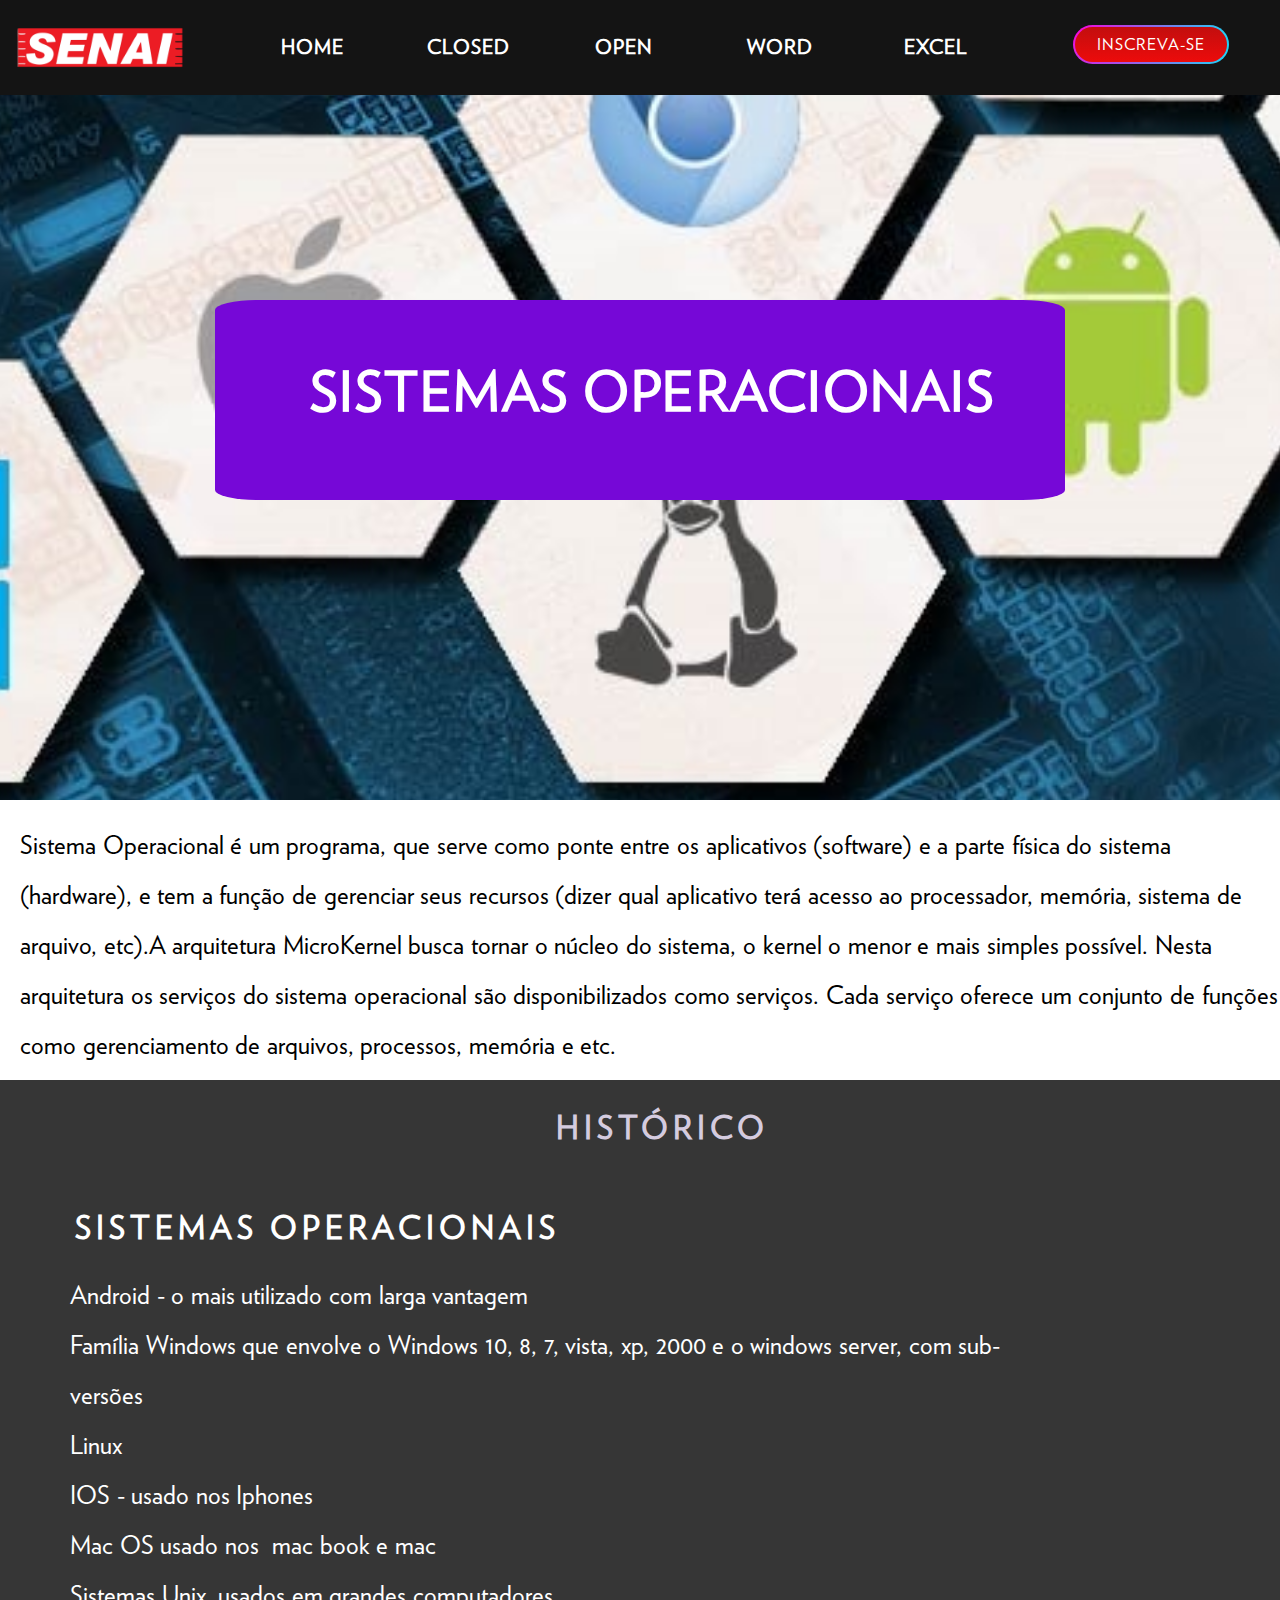
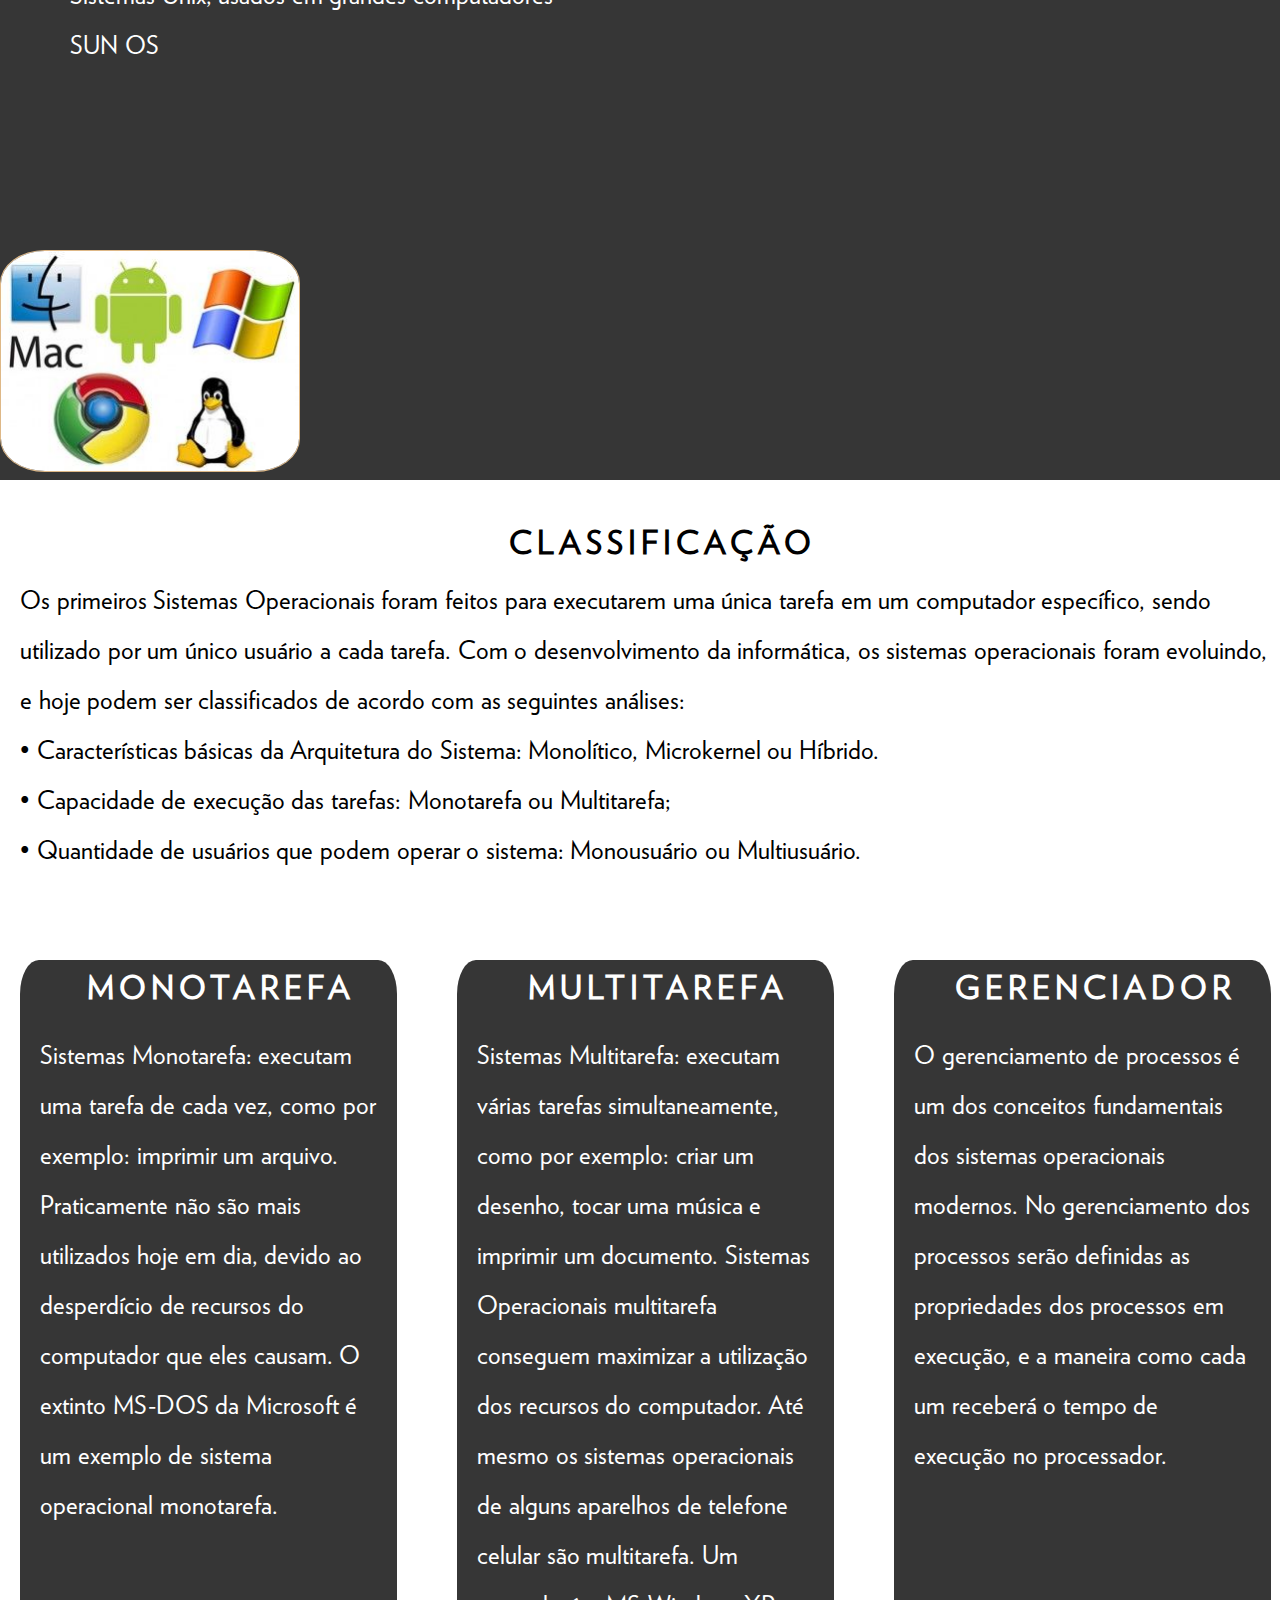
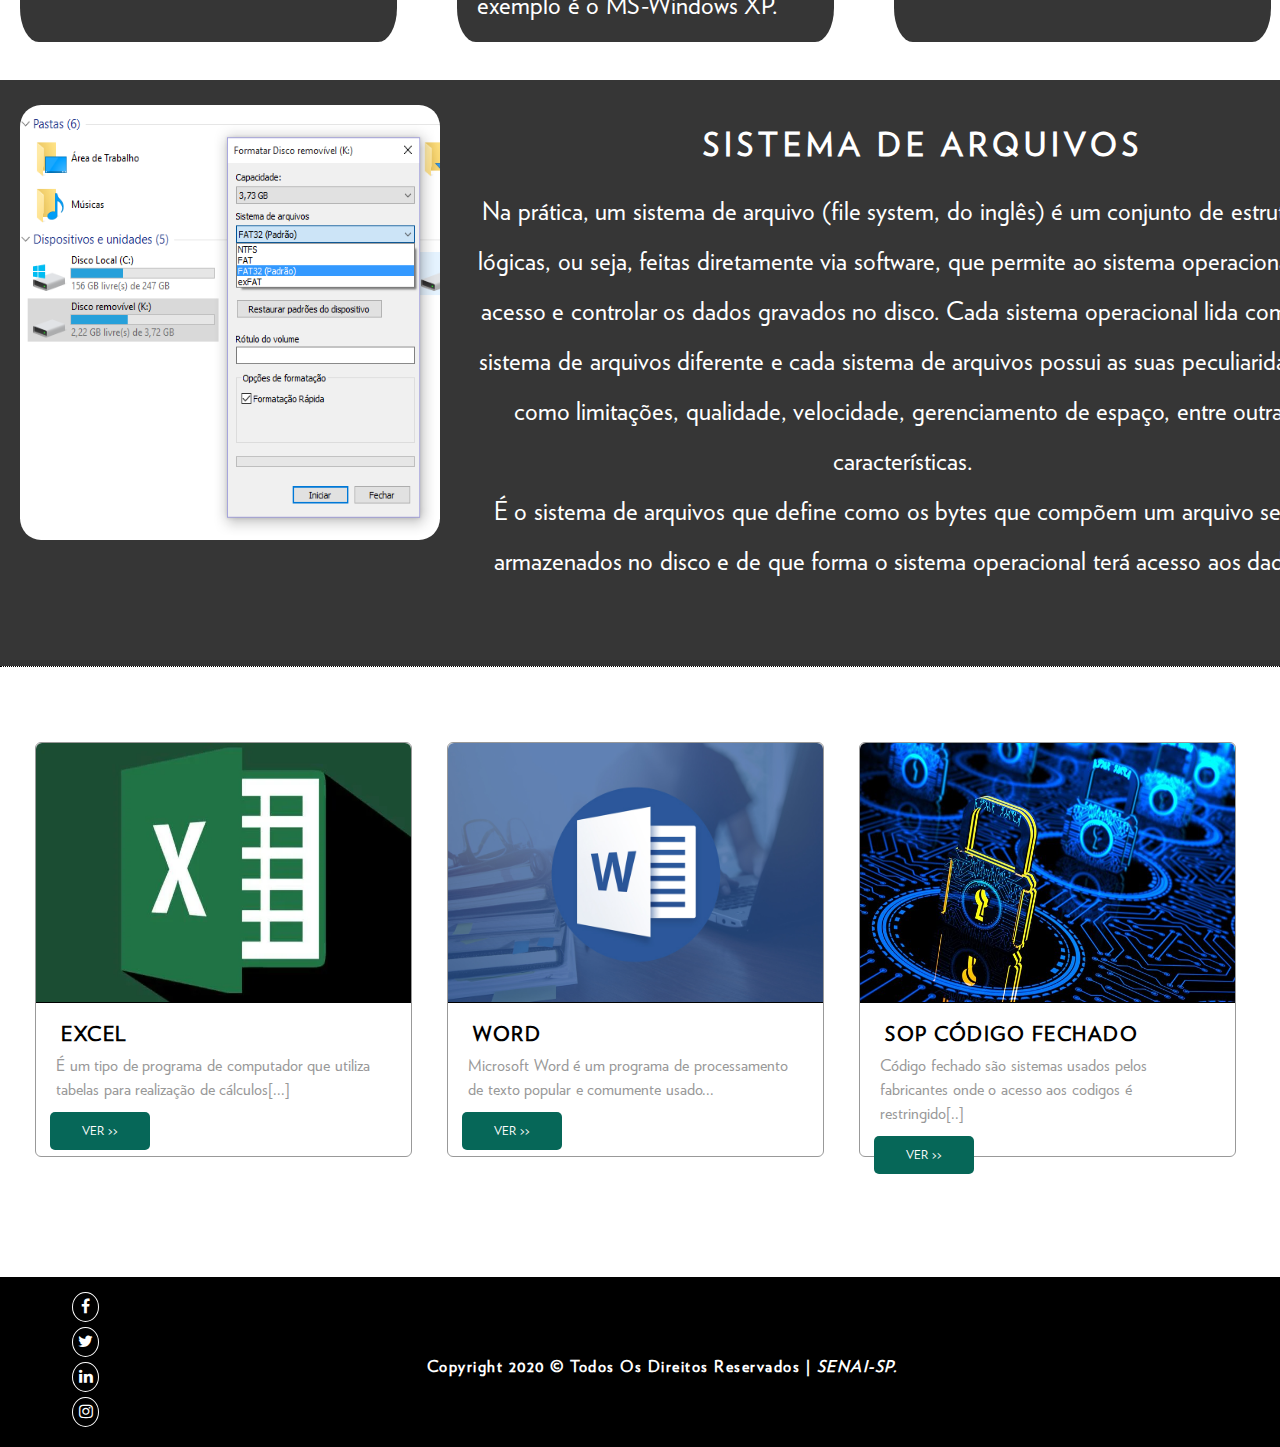
==== commit e996b6b1: "projeto" ====
--- a/ProjetoSOPeHARE/index.html
+++ b/ProjetoSOPeHARE/index.html
@@ -47,7 +47,7 @@
                     <h2>Histórico</h2>
                 </div>
             </div>
-            <div class="alturaAutomatica" id="texto">
+            <div id="texto" class="centerObject">
                 <div class="conteudo centerObject">
                     <h2>Sistemas Operacionais</h2>
                         <p>
@@ -60,8 +60,8 @@
                         </p>
                 </div>
             </div>
-            <div id="textoImagem">
-                <img src="imagens/historico.jpg" id="imagemHistorico" class="alturaAutomatica">
+            <div id="textoImagem" class="centerObject">
+                <img src="imagens/historico.jpg" div id="imagemHistorico" class="alturaAutomatica">
             </div>
         </div>
         
@@ -101,19 +101,19 @@
                 </div>
             </div>
         </div>
-        <div id="sistemaDeArquivos">
-            <div class="conteudo centerObject" id="sistemaImagem">
+        <div id="sistemaDeArquivos" class="centerObject">
+            <div id="sistemaImagem" class="centerObject">
                 <img src="imagens/sistemaDeArquivos.png" id="sistemaImagem">
             </div>
-            <div class="alturaAutomatica" id="sistemaTexto">
+            <div id="sistemaTexto">
                 <div id="titulo">
                     <div class="conteudo centerObject">
                         <h1>Sistema De Arquivos</h1>
-                             <p>
-                                 Na prática, um sistema de arquivo (file system, do inglês) é um conjunto de estruturas lógicas, ou seja, feitas diretamente via software, que permite ao sistema operacional ter acesso e controlar os dados gravados no disco.
+                        <p>
+                            Na prática, um sistema de arquivo (file system, do inglês) é um conjunto de estruturas lógicas, ou seja, feitas diretamente via software, que permite ao sistema operacional ter acesso e controlar os dados gravados no disco.
 
-                                 Cada sistema operacional lida com um sistema de arquivos diferente e cada sistema de arquivos possui as suas peculiaridades, como limitações, qualidade, velocidade, gerenciamento de espaço, entre outras características.<br>É o sistema de arquivos que define como os bytes que compõem um arquivo serão armazenados no disco e de que forma o sistema operacional terá acesso aos dados.
-                            </p>
+                            Cada sistema operacional lida com um sistema de arquivos diferente e cada sistema de arquivos possui as suas peculiaridades, como limitações, qualidade, velocidade, gerenciamento de espaço, entre outras características.<br>É o sistema de arquivos que define como os bytes que compõem um arquivo serão armazenados no disco e de que forma o sistema operacional terá acesso aos dados.
+                        </p>
                     </div>
                 </div>
             </div>
--- a/ProjetoSOPeHARE/css/style.css
+++ b/ProjetoSOPeHARE/css/style.css
@@ -72,12 +72,12 @@
     width: 100%;
     height: auto;
     position: fixed;
-    background-color: RGBA(255,0,4,0.6);
+    background-color: #141414;
 }
 .logo{
-    width: 300px;
+    width: 200px;
     min-height: 75px;
-    background-image: url(../imagens/logo.png);
+    background-image: url(../imagens/senai.logo.png);
     background-repeat: no-repeat;
     background-position: left;
     background-size: cover;  
@@ -109,7 +109,7 @@
     list-style: none;
 }
 .menuItens:hover{
-    background-color: #068B65;
+    background-color: #717171;
     cursor: pointer;
     border-radius: 12px;
     transition: 1s;
@@ -139,11 +139,11 @@
 /*SEÇÃO DO BANNER*/
 #banner{
     width: 100%;
-    min-height: 450px;
+    min-height: 550px;
     background-color: RGBA(13, 196, 217,0.7);
     background-image: url(../imagens/linux.jpg);
     background-repeat: no-repeat;
-    background-position: bottom;
+    background-position: center;
     background-size: cover;
     background-attachment: fixed;
     padding-top: 130px; 
@@ -152,21 +152,23 @@
 }
 .bannerText{
     width: 800px;
-    height: 60px;
-    margin-top: 85px;
-    background-color: #FAE81C;
+    height: 140px;
+    margin-top: 70px;
+    border-radius: 5%;
+    background-color: #7608D7;
 }
 .bannerText h1{
-    font-size: 36px;
+    color: #fff;
+    font-size: 46px;
     text-align: center;
 }
 /*SEÇÃO SOBRE CODIGO ABERTO*/
 .sobreConteudo{
-    width: 90%;
-    height: auto;
+    width: 88%;
+    height: auto;/*7550*/
     overflow: hidden;
     background-color: #fff;
-    margin-top: -80px;
+    margin-top: -100px;
     padding-bottom: 20px;
     border: 1px solid;
     border-color: #ad03fc;
@@ -188,14 +190,16 @@
     margin-right: 15px;
     border: 1px solid;
     border-color: #ad03fc;
-    background-color: #DDD01D;
+    background-color: #7608D7;
 }
 .divFormacaoColuna1 h1, h2{
+    color: #fff;
     font-size: 22px;
     margin-bottom: 15px;
     text-align: left;
 }
 .divFormacaoColuna1 p{
+    color: #CEC7D7;
     font-size: 22px;
     margin-bottom: 10px;
     text-align: left;
@@ -205,11 +209,13 @@
     height: auto;
 }
 .divFormacaoColuna2 h1, h2{
+    color: #fff;
     font-size: 22px;
     margin-bottom: 10px;
     text-align: center;
 }
 .divFormacaoColuna2 p{
+    color: #CEC7D7;
     font-size: 22px;
     margin-bottom: 10px;
     text-align: left;
@@ -219,11 +225,13 @@
     height: auto;
 }
 .divFormacaoColuna3 h1, h2{
+    color: #fff;
     font-size: 22px;
     margin-bottom: 10px;
     text-align: center;
 }
 .divFormacaoColuna3 p{
+    color: #CEC7D7;
     font-size: 22px;
     margin-bottom: 10px;
     text-align: left;
@@ -232,8 +240,6 @@
     width: 1180px;
     min-height: 100px;
     clear: both;
-    
-    background-color: coral;
 }
 .imageLinux{
     width: 1185px;
@@ -241,8 +247,6 @@
     margin-bottom: 10px;
     margin-top: 30px;
     clear: both; 
-    
-    background-color: aqua;
 }
 .imageNaColuna{
     width: 500px;
@@ -262,13 +266,13 @@
 }
 #imageAtualizacao{
     width: 420px;
-    height: 200px;
+    min-height: 200px;
     margin-left: 35px;
     border: 1px solid;
 }
 .unicaLinha, .unicaLinha2{
     width: 1180px;
-    height: 455px;
+    height: auto;
     clear: both;
     padding-top: 40px;
 }
@@ -308,7 +312,7 @@
     overflow: hidden;
     padding-bottom: 120px;
     border-top: dotted 1px;
-    background-color: #000;
+    background-color: #fff;
 }
 .section{
     width: 29%;
@@ -363,7 +367,7 @@
 .footer{
     width: 100%;
     height: 170px;
-    background-color: RGBA(255,0,4,1);
+    background-color: #000;
 }
 .social-icons{
     left: 72px;
@@ -417,7 +421,7 @@
 #sobre{
     width: 100%;
     height: 3500px;
-    background-color: #0F9DE9;
+    background-color: #2F4F4F;
 }
 #topico p{
     width: 100%;
@@ -433,11 +437,12 @@
 #informations h1{
     width: 100%;
     height: 55px;
+    color: #fff;
     margin-top: 50px;
     margin-bottom: 50px;
     font-size: 38px;
     text-align: center;
-    background-color: aqua;
+    background-color: #363636;
 
 }
 #Informations p{
@@ -446,7 +451,6 @@
     font-size: 50px;
     margin-top: 25px;
     line-height: 2;
-    background-color: darkblue;
 }
 #informations img{
     width: 700px;
@@ -497,7 +501,7 @@
 #historico{
     width: 100%;
     padding-top: 10px;
-    background-color: #4E5759;
+    background-color: #363636;
 }
 .assunto{
     width: 100%;
@@ -517,7 +521,7 @@
 }
 .assunto h2{
     font-size: 32px;
-    color: #fff;
+    color: #D4CBDF;
     text-align: center;
     letter-spacing: 5px;
 }
@@ -530,15 +534,15 @@
     padding-bottom: 50px;
 }
 #texto h2{
-    width: 1000px;
-    color: #C058EC;
+    width: 920px;
+    color: #fff;
     font-size: 32px;
     text-align: justify;
     letter-spacing: 5px;
 }
 #texto p{
     width: 1000px;
-    color: #999;
+    color: #fff;
     border-radius: 5%;
     text-align: left;
     font-size: 25px;
@@ -547,12 +551,11 @@
 #textoImagem{
     width: 300px;
     height: 350px;
-    margin-top: 40px;
-    float: left; 
-    margin-top: 150px;
+     float: left; 
+    padding-top: 120px;
 }
 #imagemHistorico{
-    width: 100%;
+    width: 300px;
     border: 1px solid;
     border-color: burlywood;
     border-radius: 15%;
@@ -574,7 +577,7 @@
     margin-left: 20px;
     margin-right: 40px;
     float: left;
-    background-color: #944FB2;
+    background-color: #363636;
 }
 #gerenciador{
     margin-right: 20px;   
@@ -586,12 +589,14 @@
 }
 #monotarefa p{
     width: 100%;
+    color: #fff;
     font-size: 25px;
     line-height: 2;
     text-align: left; 
 }
 #multitarefa p{
     width: 100%;
+    color: #fff;
     font-size: 25px;
     line-height: 2;
     text-align: left;
@@ -603,6 +608,7 @@
 }
 #gerenciador p{
     width: 100%;
+    color: #fff;
     font-size: 25px;
     line-height: 2;
     text-align: left;
@@ -614,31 +620,31 @@
 }
 #sistemaDeArquivos{
     width: 100%;
-    height: 600px;
+    height: auto;
+    overflow: hidden;
     padding-top: 15px;
-    background-color: #07726C;
+    padding-bottom: 70px;
+    background-color: #363636;
 }
 #sistemaImagem{
-    width: 390px;
+    width: 420px;
     height: 435px;
-    border-radius: 15%;
+    border-radius: 5%;
     margin-top: 5px;
     margin-left: 10px;
     float: left; 
 }
 #sistemaTexto{
-    width: 920px;
+    width: 800px;
     min-height: 450px;
-    margin-left: 20px;
+    margin-left: 5px;
     float: left; 
     padding-top: 12px;
-   
 }
 #titulo{
     width: 100%;
     min-height: 450px;  
     border-radius: 15%;
-    background-color: #8BD0CC;
 }
 #titulo h1{
     width: 950px;
@@ -650,6 +656,7 @@
 }
 #titulo p{
     width: 72%; 
+    color: #fff;
     font-size: 25px;
     line-height: 2;
     text-align: center;
@@ -660,121 +667,115 @@
 /*SEÇÃO DO BANNER*/
 #bannerVinicius{
     width: 100%;
-    height: 650px;
+    height: 885px;
     background-image: url(../imagens/excel.png);
     background-repeat: no-repeat;
     background-position: center;
     background-size: cover;
     background-attachment: fixed;
-    padding-top: 250px;    
+    padding-top: 300px;    
 }
 #bannerTextoVinicius{
-    width: 800px;
-    height: 60px;
+    width: 820px;
+    height: 180px;
+    border-radius: 5%;
     background-color: #FAE81C;
 }
 #bannerTextoVinicius h1{
-    font-size: 32px;
+    font-size: 63px;
+    padding-left: 0px;
     text-align: center;
 }
 /*SEÇÃO SOBRE SOP*/
 #sobreVinicius{
     width: 100%;
     height: 3250px;
-    background-color: #fff;
+    background-color: #066F;
     margin-top: -85px;
     border: 1px solid;
     border-color: #ad03fc;
-    border-radius: 20px; 
-}
-
+}
 #planilhasExcel{
     width: 100%
     height: 300px;
 }
-
+#planilhasExcel h1{
+   color: #fff;
+    text-align: center;
+}
 #definicionExcel p{
-    width: 1150px;    
+    width: 100%;    
     margin-top: 25px;
-    margin-left: 10px;
-    margin-right: 50px;
-    line-height: 2;
-}
-
+    line-height: 2;
+    background-color: #fff;
+}
 #formatacionCelulas{
     width: 70%;
     height: 290px;
     float: left;
 }
-
 #formatacionImagem{
     width: 30%;
     height: 310px;
     background-image: url(../imagens/imagem2.png);
-    background-position: right;
+    background-repeat: no-repeat;
+    background-position: center;
+    background-size: contain;
     padding-top: 100px;
     float: left;
-}
-
+    background-color: #fff;
+}
 #entradaDeDados{
     width: 100%;
     height: 150px;
     clear: both;
     padding-top: 10px;
 }
-
 #numeros{
     width: 100%
     height: 300px;
     padding-top: 20px;
 }
-
 #textosVinicius{
     width: 100%
     height: 100px;
     padding-top: 20px;
     float: left;
 }
-
 #formulas{
     width: 100%
     height: 300px;
 }
-
-
 #funcoesVinicius{
     width: 100%
     height: 200px;
     padding-top: 20px;
 }
-
 #condicionais{
     width: 100%
     height: 200px;
 }
-
 #graficos{
     width: 100%
     height: 200px;
     padding-top: 20px;
 }
-
 #impressao{
     width: 100%
     height: 200px;
     padding-top: 20px;
 }
-
 .informationsVinicius{
     width: 100%;
     height: auto;
-    background-color: orange;
-    
+    background-color: #363636;
 }
 .informationsVinicius p{
     width: 100%;
     height: 250px;
-    background-color: aqua;
+    border: 1px solid;
+    border-color: blueviolet;
+    background-color: #fff;
 }
 .imagemVertical{
     width: 300px;
@@ -787,7 +788,7 @@
 /*SEÇÃO DO BANNER*/
 #bannerM{
     width: 100%;
-    height: 800px;
+    min-height: 800px;
     background-image: url(../imagens/codigoFechado.jpg);
     background-repeat: no-repeat;
     background-position: center;
@@ -797,9 +798,9 @@
 }
 #bannerTexto1{
     width: 800px;
-    height: 240px;
+    height: auto;
     margin-top: 135px;
-    background-color: RGBA(0,0,205,0.6)
+    background-color: RGBA(0,0,205,0.6);
 }
 #bannerTexto1 h1{
     font-size: 32px;
@@ -814,7 +815,7 @@
     width: 100%;
     height: 300px;
     background-color: #fff;
-    border-radius: 20px; 
+    border-radius: 25px; 
     padding-top: 20px;
 }
 .definicaoM h1{
@@ -833,7 +834,8 @@
 }
 .navegacao{
     width: 100%;
-    height: 730px;
+    height: auto;
+    padding-bottom: 98px;
     background-color: #363636;
 }
 .navegacao h1{
@@ -851,7 +853,7 @@
 }
 .imagemDiretorio{
     width: 520px;
-    height: 330px;
+    min-height: 330px;
     margin-top: 45px;
 }
 /*Seção Com Imagem*/
@@ -863,13 +865,13 @@
     background-position: top;
     background-size: cover;
     background-attachment: fixed;
-    padding-top: 70px;    
+    padding-top: 70px;  
 }
 .SecaoTexto-imagem{
     width: 800px;
-    height: 520px;
+    min-height: 520px;
     margin-top: 2px;
-    background-color: RGBA(255,69,0,0.6)
+    background-color: RGBA(0,0,205,0.6);
 }
 .SecaoTexto-imagem h1{
     font-size: 32px;
@@ -883,7 +885,7 @@
 /*SEÇÃO PRODUTO DO SITE*/
 #section{
     width: 28%;
-    height: 510px;
+    min-height: 510px;
     border: 1px solid;
     border-color: #999;
     border-radius: 6px;
@@ -895,7 +897,7 @@
 }
 .subtitle{
     width: 100%;
-    height: 110px;
+    min-height: 108px;
 }
 .subtitle h1{
     text-align: left;
@@ -911,7 +913,7 @@
 }
 .produtoTexto{
     width: 100%;
-    height: 142px;
+    height: auto;
 }
 .produtoTexto h1{
     font-size: 20px;
@@ -927,7 +929,8 @@
 }
 .navegaca{
     width: 100%;
-    height: 930px;
+    height: auto;
+    padding-bottom: 50px;
     background-color: #363636;
 }
 .navegaca h1{
